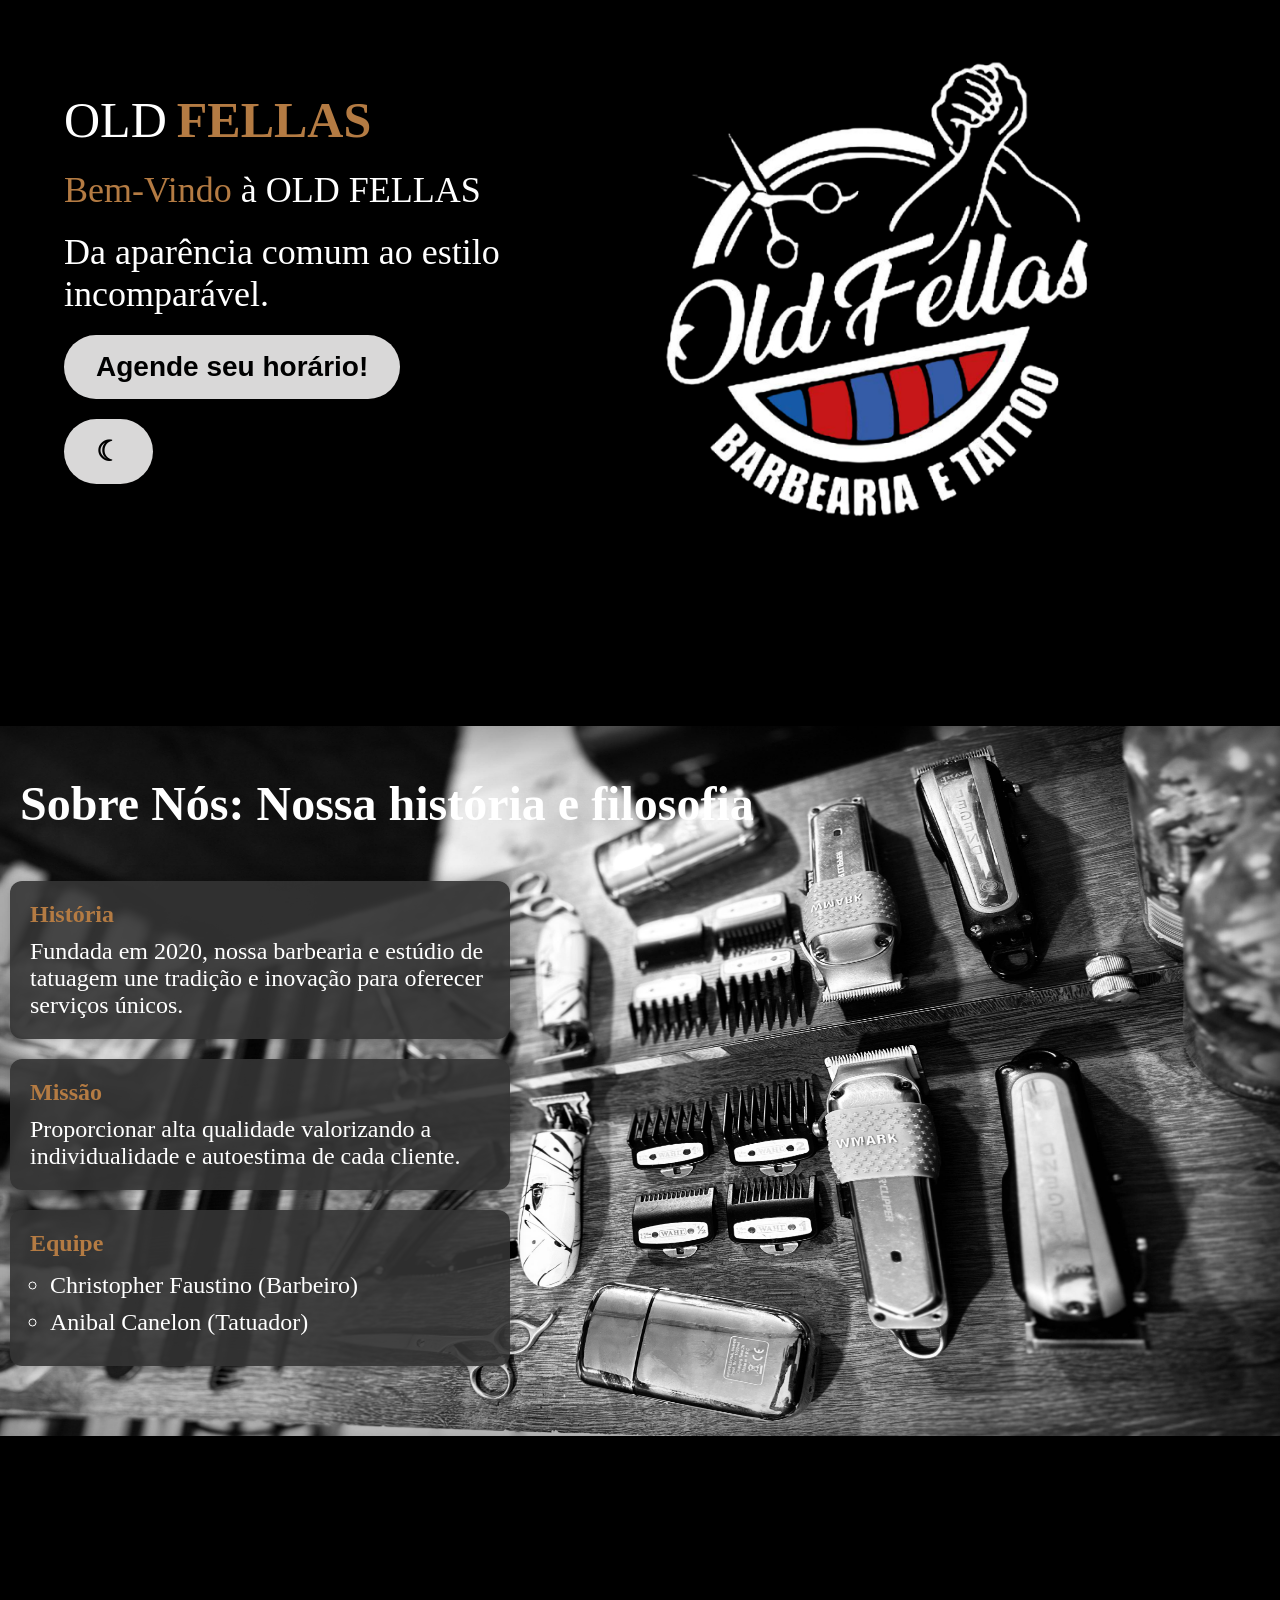
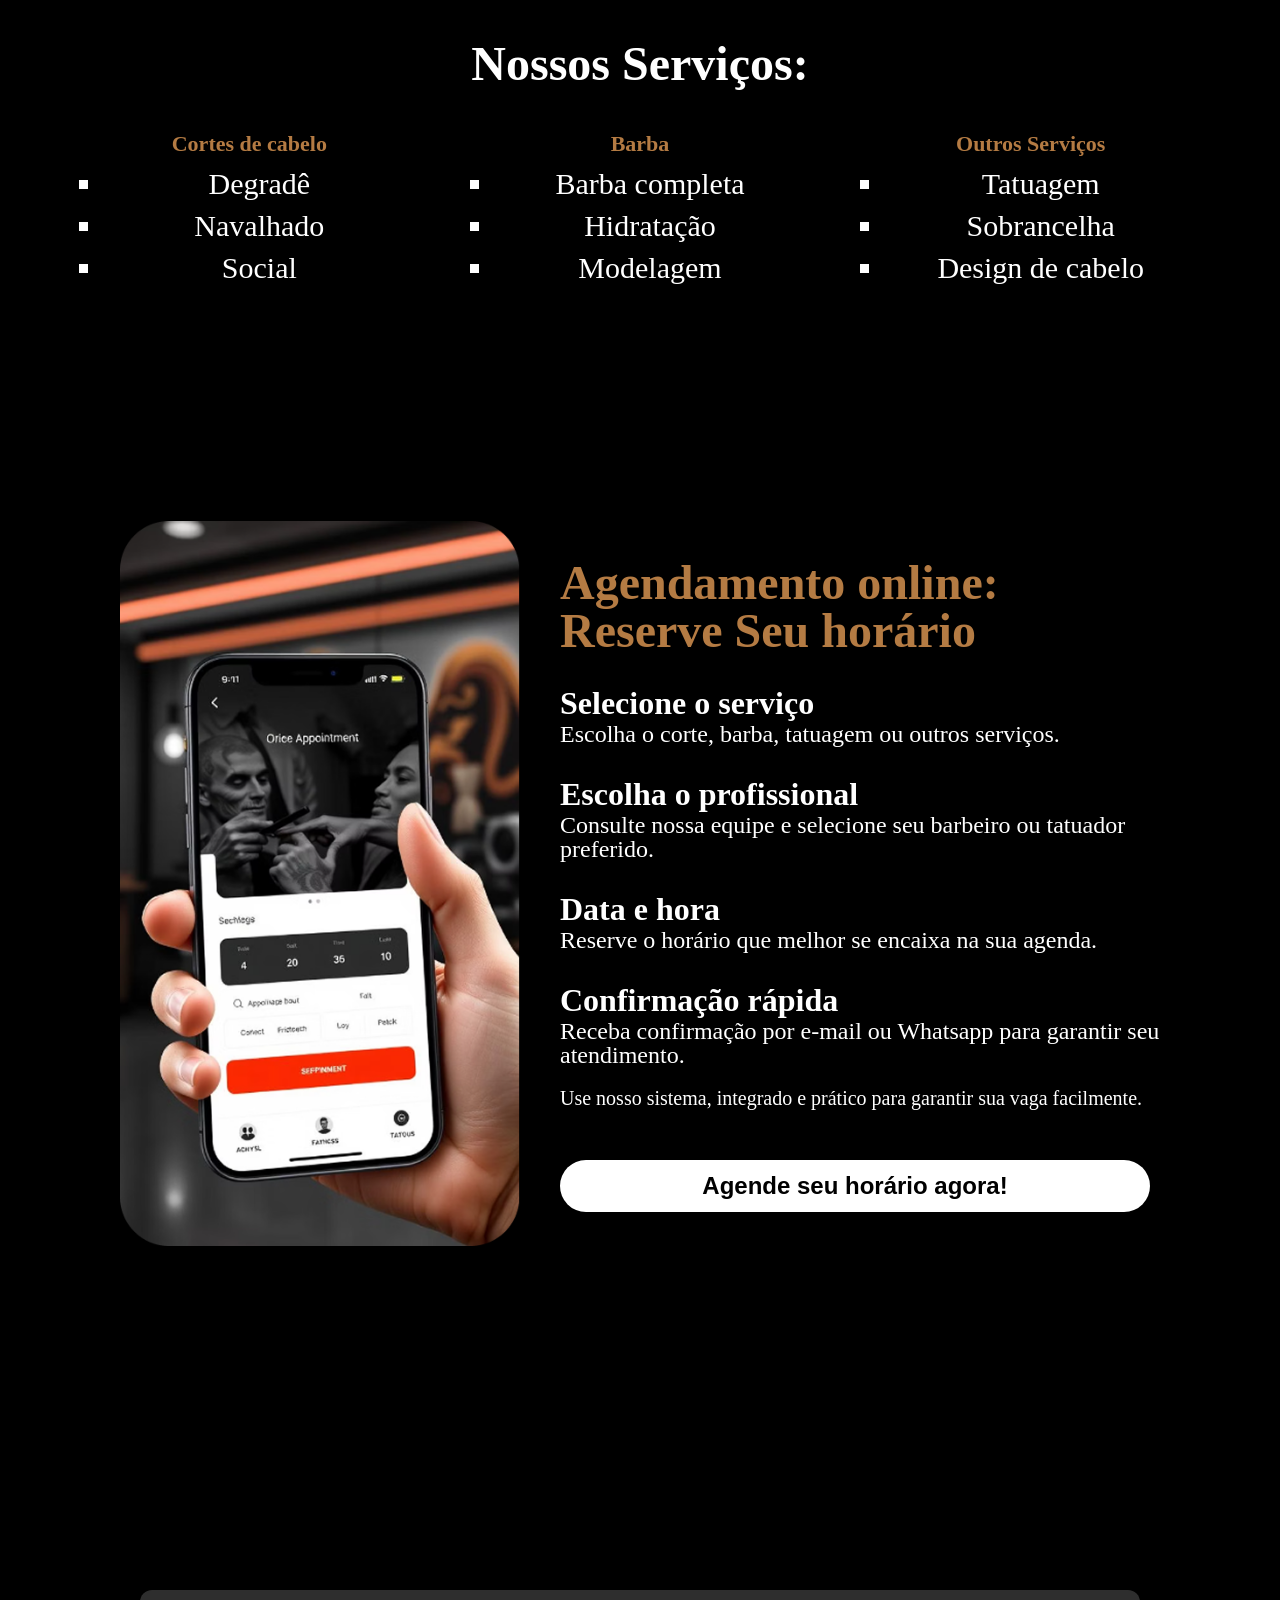
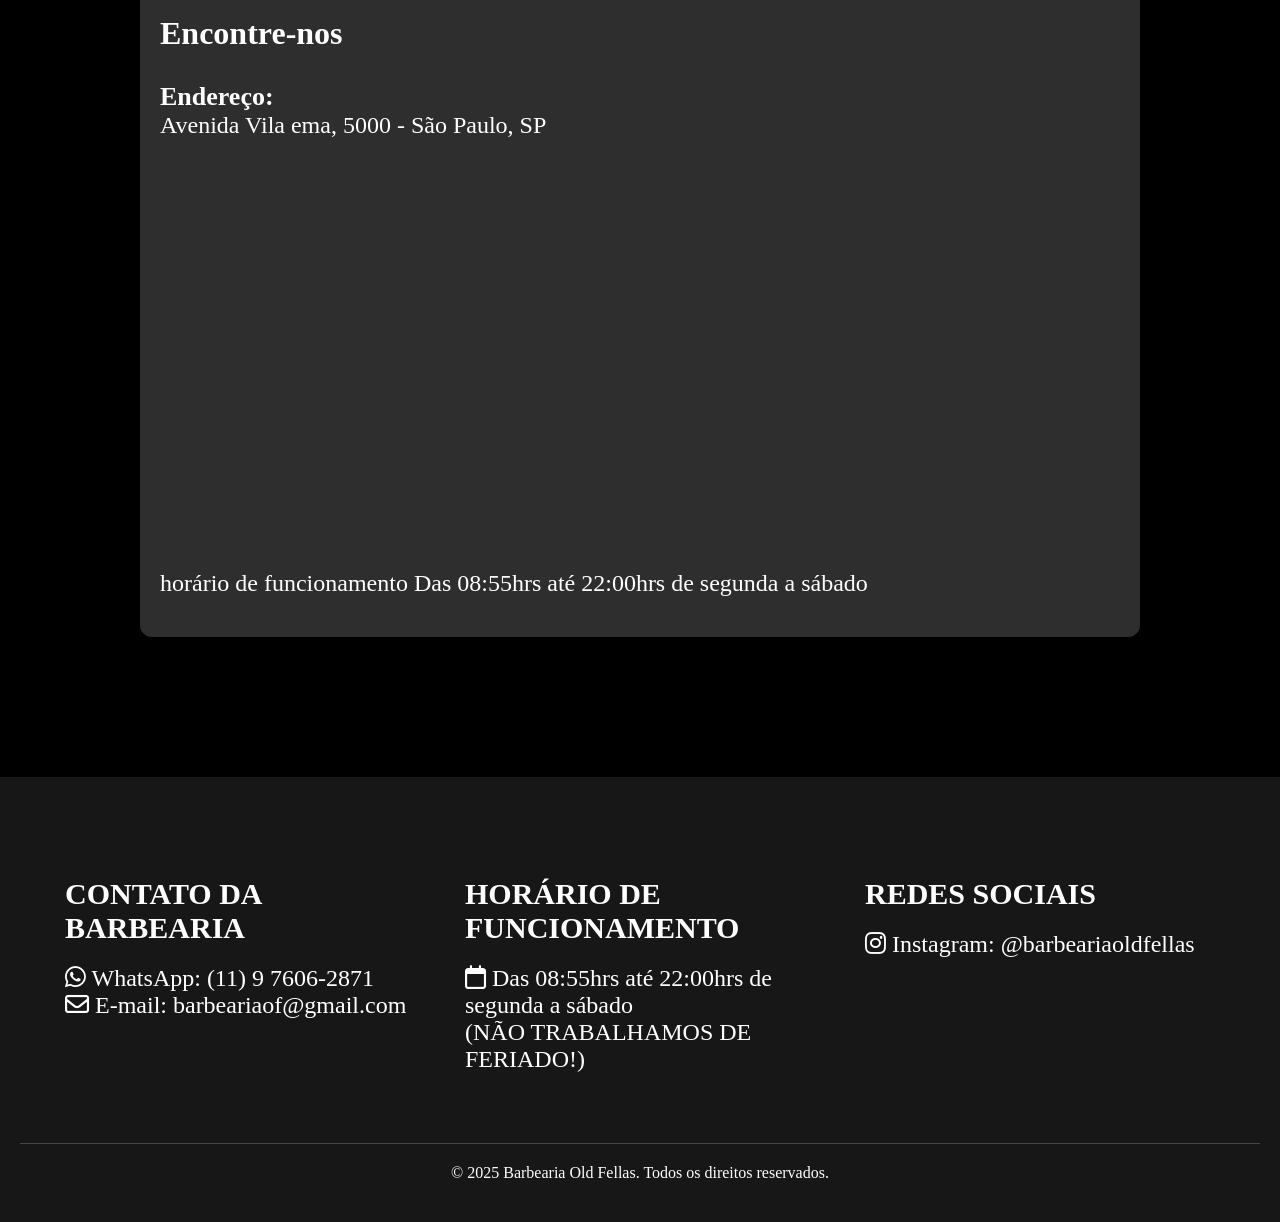
==== index.html @ a18283a3 "Initial commit" ====
<!DOCTYPE html>
<html lang="pt-br">
<head>
  <meta charset="UTF-8" />
  <meta name="viewport" content="width=device-width, initial-scale=1.0" />
  <link rel="preconnect" href="https://fonts.googleapis.com" />
  <link rel="preconnect" href="https://fonts.gstatic.com" crossorigin />
  <link rel="stylesheet" href="../projeto--barbearia/script.js">
  <link
    href="https://fonts.googleapis.com/css2?family=Sora:wght@100..800&display=swap"
    rel="stylesheet"
  />
  <link rel="stylesheet" href="style.css" />
  <link
    rel="stylesheet"
    href="https://cdnjs.cloudflare.com/ajax/libs/font-awesome/6.5.0/css/all.min.css"
  />
  <title>Barbearia Old Fellas</title>
  <link
    rel="website icon"
    type="png"
    href="assets/Imagem do WhatsApp de 2025-04-21 à(s) 17.16.58_ec01c9a0.png"
  />
</head>
<body>
  <!--dei uma alterada no html pois ia repetir muita coisa-->
  <header class="container">
    <div class="text-section">
      <h1>
        <span class="OLD">OLD</span><span class="FELLAS">FELLAS</span>
      </h1>
      <p class="welcome">
        <span class="BemVindo">Bem-Vindo</span> à OLD FELLAS
      </p>
      <p>Da aparência comum ao estilo incomparável.</p>
      <a href="https://agende.online/w/barbearia-old-fellas" target="_blank"
        ><button>Agende seu horário!</button></a
      ><br>
      <!-- Botão Preto e Branco -->
      <button id="toogle-mode" style="margin-top: 20px;">
        ☾
      </button>
    </div>
    <div class="image-section">
      <img
        src="assets/Logo barbearia.png"
        alt="Foto da barbearia Old Fellas"
      />
    </div>
  </header>

  <!-- Seção Sobre -->
  <section class="Sobre">
    <h2>Sobre Nós: Nossa história e filosofia</h2>
    <!--calterado anodo do inicio da barbaria-->
    <div class="<cards">
      <article class="card">
        <h3>História</h3>
        <p>
          Fundada em 2020, nossa barbearia e estúdio de tatuagem une tradição e
          inovação para oferecer serviços únicos.
        </p>
      </article>

      <article class="card">
        <h3>Missão</h3>
        <p>
          Proporcionar alta qualidade valorizando a individualidade e autoestima
          de cada cliente.
        </p>
      </article>
    </div>

    <aside class="bloco-equipe">
      <h3>Equipe</h3>
      <ul>
        <li>Christopher Faustino (Barbeiro)</li>
        <li>Anibal Canelon (Tatuador)</li>
      </ul>
    </aside>
  </section>
  <!-- Seção de Serviços -->
  <section class="serviços">
    <h3>Nossos Serviços:</h3>
    <div class="categorias">
      <div class="categoria">
        <h4>Cortes de cabelo</h4>
        <ul>
          <li>Degradê</li>
          <li>Navalhado</li>
          <li>Social</li>
        </ul>
      </div>

      <div class="categoria">
        <h4>Barba</h4>
        <ul>
          <li>Barba completa</li>
          <li>Hidratação</li>
          <li>Modelagem</li>
        </ul>
      </div>

      <div class="categoria">
        <h4>Outros Serviços</h4>
        <ul>
          <li>Tatuagem</li>
          <li>Sobrancelha</li>
          <li>Design de cabelo</li>
        </ul>
      </div>
    </div>
  </section>

  <section class="agendamento">
    <div class="imagem-agendamento">
      <img src="assets/Imagem Agendamento.png" alt="foto agendamento" />
    </div>
    <div class="texto-agendamento">
      <div class=" titulo-agendamento">
        <h2>Agendamento online: Reserve Seu horário</h2>
      </div>
      <div class="servico-agendamento">
        <h4 class="legenda-agendamento">Selecione o serviço</h4>
        <p class="informacao-agendamento">
          Escolha o corte, barba, tatuagem ou outros serviços.
        </p>
      </div>
      <div class="profissional-agendamento">
        <h4 class="legenda-agendamento">Escolha o profissional</h4>
        <p class="informacao-agendamento">
          Consulte nossa equipe e selecione seu barbeiro ou tatuador preferido.
        </p>
      </div>
      <div class="data-agendamento">
        <h4 class="legenda-agendamento">Data e hora</h4>
        <p class="informacao-agendamento">
          Reserve o horário que melhor se encaixa na sua agenda.
        </p>
      </div>
      <div class="confirmação-agendamento">
        <h4 class="legenda-agendamento">Confirmação rápida</h4>
        <p class="informacao-agendamento">
          Receba confirmação por e-mail ou Whatsapp para garantir seu atendimento.
        </p>
      </div>
      <div class="aviso-agendamento">
        <p>
          Use nosso sistema, integrado e prático para garantir sua vaga
          facilmente.
        </p>
      </div>
        </p>
      <a href="https://agende.online/w/barbearia-old-fellas" target="_blank"
        ><button class="botao-agendamento">Agende seu horário agora!</button></a>
    </div>
  </section>

  <section class="contato">
    <article class="endereco">
      <div>
        <h3>Encontre-nos</h3>
      </div>
      <p>
        <span class="titulo-endereco">Endereço:</span><br />
        Avenida Vila ema, 5000 - São Paulo, SP <br />
      </p>
      <iframe
        class="mapa"
        src="https://www.google.com/maps?q=Avenida+Vila+Ema,+5000,+São+Paulo,+SP&output=embed"
        width="100%"
        height="70%"
        style="border:0; border-radius: 15px;"
        allowfullscreen=""
        loading="lazy"
        referrerpolicy="no-referrer-when-downgrade"
      ></iframe>

      <p class="horario">
        horário de funcionamento Das 08:55hrs até 22:00hrs de segunda a sábado
      </p>
      <button onclick="voltarAoTopo()" id="btnTopo">🔝</button>
    </article>
  </section>
  <footer>
    <div class="footer">
      <div class="footer-contato">
        <h2>CONTATO DA BARBEARIA</h2>
        <ul>
          <li><i class="fa-brands fa-whatsapp"></i> WhatsApp: (11) 9 7606-2871</li>
          <li><i class="fa-regular fa-envelope"></i> E-mail: barbeariaof@gmail.com</li>
        </ul>
      </div>

      <div class="footer-funcionamento">
        <h2>HORÁRIO DE FUNCIONAMENTO</h2>
        <ul>
          <li>
            <i class="fa-regular fa-calendar"></i> Das 08:55hrs até 22:00hrs de
            segunda a sábado <br /> (NÃO TRABALHAMOS DE FERIADO!)
          </li>
        </ul>
      </div>
      <div class="footer-redes-sociais">
        <h2>REDES SOCIAIS</h2>
        <ul>
          <li>
            <i class="fa-brands fa-instagram"></i> Instagram:
            <a
              href="https://www.instagram.com/barbeariaoldfellas?igsh=MWpqajVzdGFkMTF4bQ=="
              target="_blank"
              >@barbeariaoldfellas</a
            >
          </li>
        </ul>
      </div>
      <div class="roda-pe">
        <p>© 2025 Barbearia Old Fellas. Todos os direitos reservados.</p>
      </div>
    </div>
  </footer>
  <script src="script.js"></script>
</body>
</html>
---- style.css ----
/* Reset básico */
* {
  margin: 0;
  padding: 0;
  margin-right: 0;
  box-sizing: border-box;
}

html body {
  background-color: #000;
  color: white;
  max-width: 100%;
  overflow-x: hidden;
}

/* Container principal */
.container {
  display: flex;
  margin-left: 5%;
  align-items: center;
  flex-direction: row;
  padding-bottom: 200px;
  flex-wrap: wrap;
}

.text-section {
  flex: 1;
  max-width: 600px;
  padding-right: 40px;
}

.text-section h1 {
  margin-top: 50px;
  font-size: 50px;
  margin-bottom: 20px;
}

.OLD {
  color: #fff;
  font-weight: 300;
}

.FELLAS {
  color: #B47B43;
  font-weight: bold;
  margin-left: 10px;
}

.welcome {
  font-size: 36px;
  margin-bottom: 10px;
}

.BemVindo {
  color: #B47B43;
}

.text-section p {
  font-size: 36px;
  margin-bottom: 20px;
  padding-right: 10px;
}

.text-section button {
  background-color: #D9D8D8;
  color: #000;
  padding: 1rem 2rem; /* 16px 32px */
  font-size: 1.75rem; /* 28px */
  font-weight: bold;
  border: none;
  border-radius: 8px;
  cursor: pointer;
  transition: background-color 0.5s;
  border-radius: 150px;
}

.text-section button:hover,
.text-section button:focus {
  background-color: #B47B43;
  color: white;
  outline: 3px solid #B47B43;
  outline-offset: 2px;
}

.image-section img {
  max-width: 85%;
  height: auto;
  border-radius: 12px;
  margin-top: 60px;
  transition: transform 0.5s ease;
  cursor: pointer;
}

.image-section img:hover {
  transform: scale(1.1);
}

/* Sobre */
.Sobre {
  background-image: url('assets/Equipamentos reais da barbearia.jpg');
  background-size: 100% 100% ;
  background-position: center;
  background-repeat: no-repeat;
  padding: 50px 10px;
  max-width: 100%;
  height: auto;
  margin-top: 0;
  box-shadow: inset 0 0 80px rgba(0, 0, 0, 0.6);
}

.Sobre h2 {
  font-size: 48px;
  margin-bottom: 40px;
  padding-bottom: 10px;
  padding-left: 10px;
}

/* Cards */
.cards {
  display: flex;
  gap: 20px;
  flex-wrap: wrap;
  margin-bottom: 30px;
  padding-left: 5%;
}

.card {
  background-color: rgba(51, 51, 51, 0.9);
  padding: 20px;
  border-radius: 12px;
  flex: 0;
  min-width: 350px;
  max-width: 500px;
  box-shadow: 0 0 15px rgba(0,0,0,0.3);
  font-size: 24px;
  gap: 20px;
}

.card h3 {
  font-size: 24px;
  margin-bottom: 10px;
  color: #B47B43;
}

.card, .bloco-equipe {
  margin-bottom: 20px;
}

/* Equipe */
.bloco-equipe {
  background-color: rgba(51, 51, 51, 0.9);
  padding: 20px;
  border-radius: 12px;
  flex: 0;
  min-width: 350px;
  max-width: 500px;
  box-shadow: 0 0 15px rgba(0,0,0,0.3);
  font-size: 24px;
  gap: 20px;
}

.bloco-equipe h3 {
  font-size: 24px;
  margin-bottom: 15px;
  color: #B47B43;
}

.bloco-equipe ul {
  list-style: circle;
  padding-left: 20px;
}

.bloco-equipe li {
  margin-bottom: 10px;
}

.card, .bloco-equipe {
  transition: transform 0.3s ease, box-shadow 0.3s ease;
}

.card:hover, .bloco-equipe:hover {
  transform: translateY(-10px);
  box-shadow: 0 0 25px rgba(180, 123, 67, 0.7);
}

/* Serviços */
.serviços {
  margin: 200px 5% 0 5%;
}

.serviços h3 {
  font-size: 48px;
  margin-bottom: 20px;
  text-align: center;
}

.categorias {
  display: flex;
  gap: 20px;
  flex-wrap: wrap;
  justify-content: center;
}

.categoria {
  padding: 20px;
  border-radius: 10px;
  flex: 1 1 250px;
  max-width: 400px;
  text-align: center;
  font-size: 30px;
}

.categoria h4 {
  font-size: 22px;
  margin-bottom: 10px;
  color: #B47B43;
}

.categoria ul {
  list-style: square;
  padding-left: 20px;
}

.categoria li {
  margin-bottom: 8px;
}

/* Agendamento */
.agendamento {
  display: flex;
  flex-wrap: wrap;
  margin: 10% 5% 200px 5%;
  justify-content: center;
  gap: 40px;
}

.imagem-agendamento {
  width: 100%;
  max-width: 400px;
  height: auto;
  margin-top: 80px;
}

.imagem-agendamento img {
  max-width: 100%;
  border-radius: 20px;
}

.texto-agendamento {
  width: 100%;
  max-width: 600px;
  height: auto;
  margin-top: 30px;
  display: flex;
  flex-direction: column;
  justify-content: center;
  font-size: 48px;
}

.titulo-agendamento {
  font-size: 32px;
  font-weight: bold;
  margin-bottom: 20px;
  padding-top: 50px;
  line-height: 1;
  color: #B47B43;
}

.legenda-agendamento {
  font-size: 32px;
  font-weight: bold;
  margin-bottom: 0;
  margin-top: 10px;
}

.informacao-agendamento {
  font-size: 24px;
  line-height: 1;
  margin-bottom: 20px;
  margin-top: 0px;
}

.aviso-agendamento {
  font-size: 20px;
  padding-bottom: 30px;
}

.botao-agendamento {
  margin-top: 20px;
  padding: 12px 24px;
  font-size: 24px;
  font-weight: bold;
  color: black;
  background-color: white;
  border: none;
  border-radius: 12px;
  cursor: pointer;
  width: 100%;
  max-width: 590px;
  transition: background-color 0.5s;
  border-radius: 150px;
}

.botao-agendamento:hover {
  background-color: #B47B43;
  color: white;
  outline: 3px solid #B47B43;
  outline-offset: 2px;
}

/* Contato */
.contato {
  min-height: 100vh;
  display: flex;
  justify-content: center;
  align-items: center;
  padding: 40px;
  flex-wrap: wrap;
}

/* Endereço */
.endereco {
  background-color: rgba(51, 51, 51, 0.9);
  padding: 20px;
  border-radius: 12px;
  flex: 1 1 300px;
  max-width: 1000px;
  box-shadow: 0 0 15px rgba(0,0,0,0.3);
  font-size: 24px;
  margin: 100px auto;
}

.mapa {
  width: 100%;
  max-width: 950px;
  height: auto;
  min-height: 400px;
}

.endereco h3 {
  font-size: 32px;
  margin-bottom: 30px;
  padding-top: 5px;
}

.endereco p {
  font-size: 24px;
  margin-bottom: 20px;
}

.titulo-endereco {
  font-weight: 700;
  font-size: 26px;
}

.horario {
  padding-top: 5px;
  font-size: 24px;
}

/* Footer */
footer {
  background-color: rgba(26, 26, 26, 0.9);
}

.footer {
  display: flex;
  flex-wrap: wrap;
  justify-content: center;
  gap: 50px;
  padding: 100px 20px 20px 20px;
  text-align: center;
}

.footer-contato,
.footer-funcionamento,
.footer-redes-sociais {
  flex: 1 1 250px;
  max-width: 350px;
}

.footer-contato h2,
.footer-funcionamento h2,
.footer-redes-sociais h2 {
  font-size: 30px;
  margin-bottom: 20px;
  text-align: left;
}

.footer-contato ul,
.footer-funcionamento ul,
.footer-redes-sociais ul {
  font-size: 24px;
  text-align: left;
  list-style: none;
  padding: 0;
}

.footer-redes-sociais a {
  text-decoration: none;
  color: inherit;
}

.roda-pe {
  width: 100%;
  text-align: center;
  padding: 20px;
  margin-top: 20px;
  border-top: 1px solid rgba(255,255,255,0.2);
}

.roda-pe p {
  margin: 0;
  font-size: 16px;
}
/* Dark Mode */

body.black-white {
  background-color: #D5D2DC;
  color: black;
}

body.black-white .card,
body.black-white .categoria {
  background-color: rgba(51, 51, 51, 0.9);
}

body.black-white .footer {
  background-color: rgba(26, 26, 26, 0.9);
}

body.black-white button {
  background-color: rgba(51, 51, 51, 0.9);
  color: #fff;
}

body.black-white button:hover {
  background-color: rgba(51, 51, 51, 0.9);
}

body.black-white .FELLAS {
  color: #B47B43;
}

body.black-white .OLD {
  color: black;
}

body.black-white h2 {
  color:#B47B43;
}

#btnTopo {
  display: none;
  position: fixed;
  bottom: 20px;
  right: 20px;
  padding: 10px 15px;
  background-color:#D5D2DC;
  color: white;
  border: none;
  border-radius: 150px;
  cursor: pointer;
  box-shadow: 0 4px 6px rgba(0, 0, 0, 0.2);
  font-size: 24px;
}

#btnTopo:hover {
  background-color: rgba(51, 51, 51, 0.9);
}
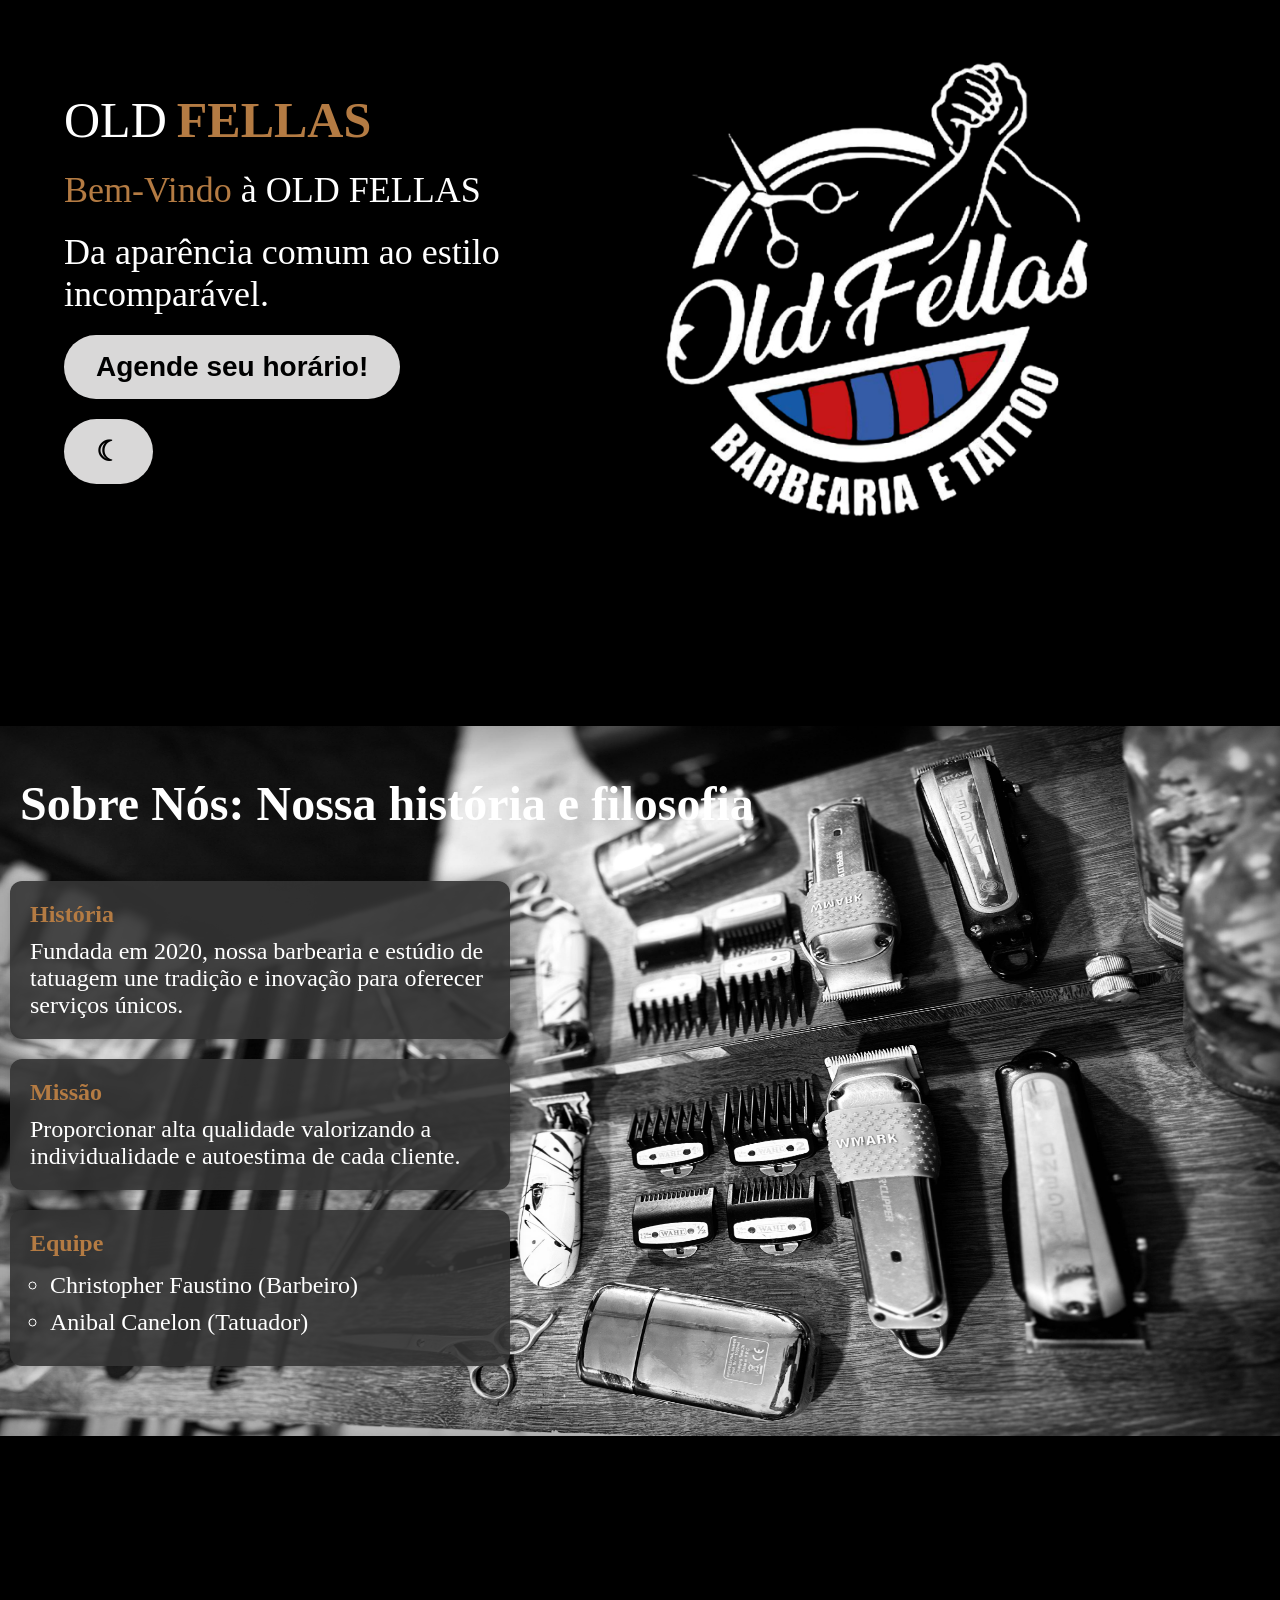
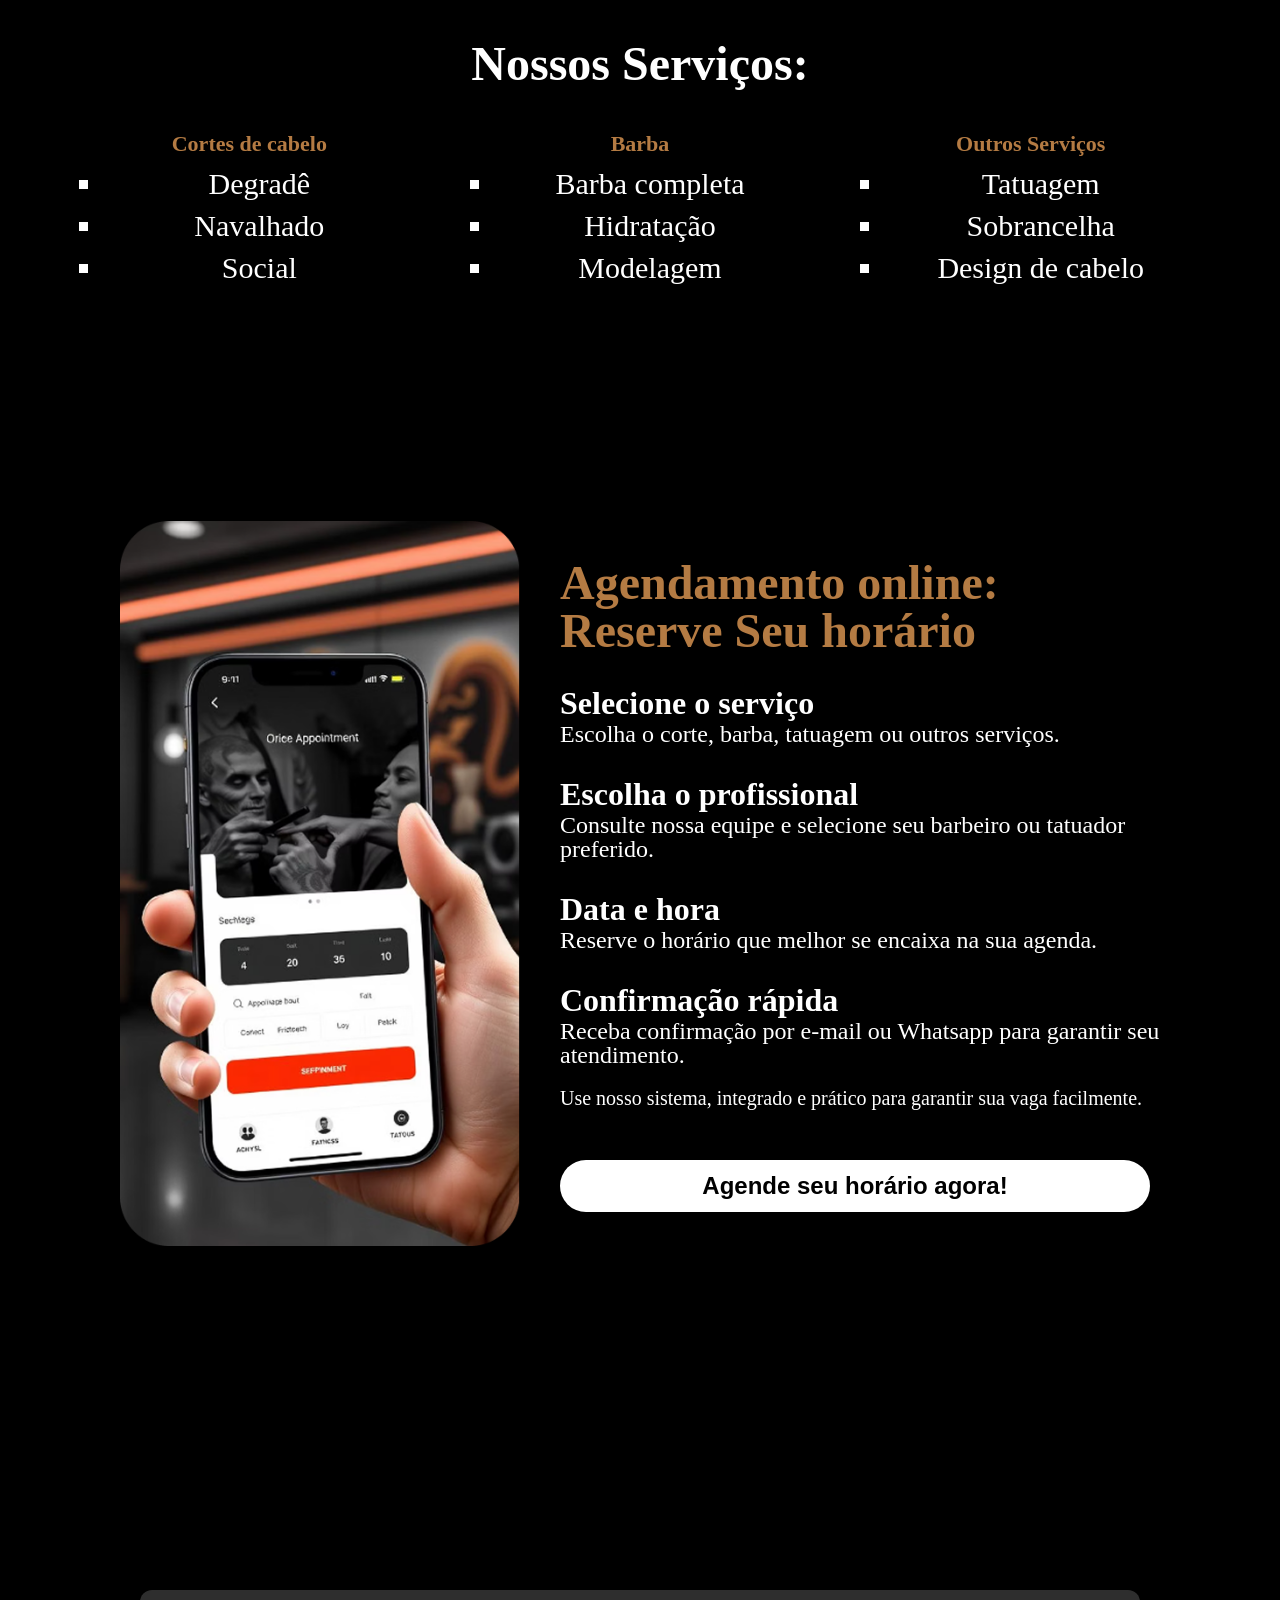
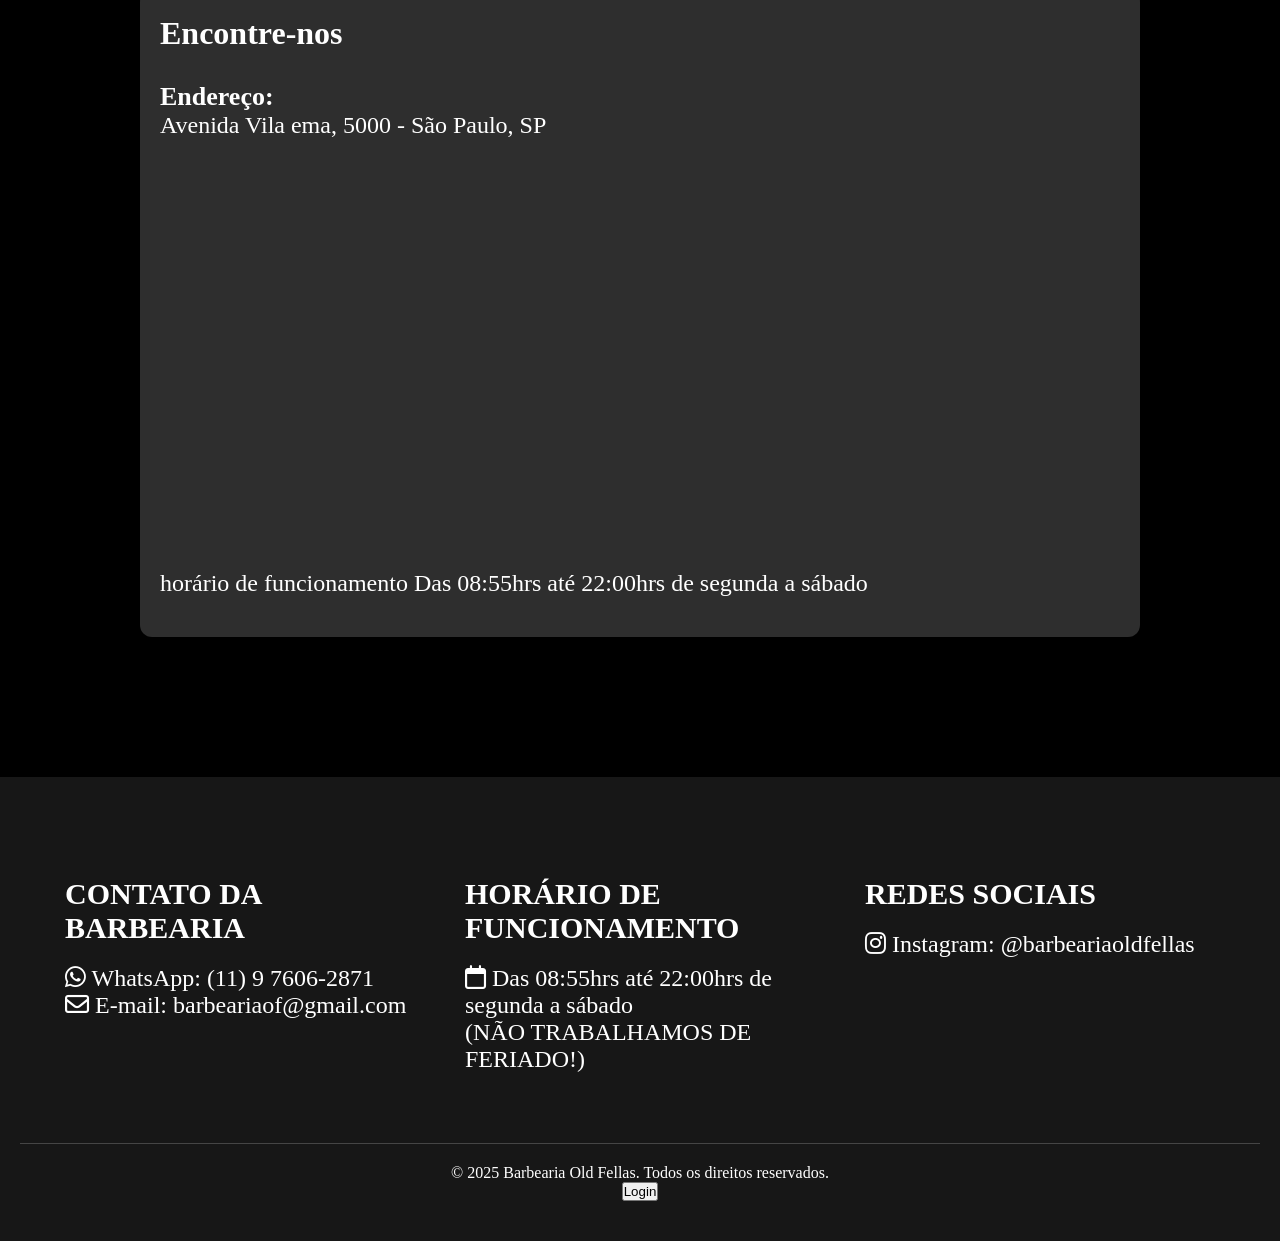
==== commit d790e97f: "primeira versao agendamento" ====
--- a/index.html
+++ b/index.html
@@ -33,7 +33,7 @@
         <span class="BemVindo">Bem-Vindo</span> à OLD FELLAS
       </p>
       <p>Da aparência comum ao estilo incomparável.</p>
-      <a href="https://agende.online/w/barbearia-old-fellas" target="_blank"
+      <a href="Agendamento.php"
         ><button>Agende seu horário!</button></a
       ><br>
       <!-- Botão Preto e Branco -->
@@ -151,7 +151,7 @@
         </p>
       </div>
         </p>
-      <a href="https://agende.online/w/barbearia-old-fellas" target="_blank"
+      <a href="Agendamento.php"
         ><button class="botao-agendamento">Agende seu horário agora!</button></a>
     </div>
   </section>
@@ -209,13 +209,15 @@
             <a
               href="https://www.instagram.com/barbeariaoldfellas?igsh=MWpqajVzdGFkMTF4bQ=="
               target="_blank"
-              >@barbeariaoldfellas</a
-            >
+              >@barbeariaoldfellas</a>
           </li>
         </ul>
       </div>
       <div class="roda-pe">
-        <p>© 2025 Barbearia Old Fellas. Todos os direitos reservados.</p>
+        <p>© 2025 Barbearia Old Fellas. Todos os direitos reservados.<br/>
+        <a href="login.php">
+          <button class="botao-login">Login</button>
+        </a></p>
       </div>
     </div>
   </footer>
--- a/style.css
+++ b/style.css
@@ -467,4 +467,168 @@
 
 #btnTopo:hover {
   background-color: rgba(51, 51, 51, 0.9);
+}
+
+
+/*agendamento*/
+/* Página de agendamento (formulário) */
+.pagina-agendamento {
+  min-height: 100vh;
+  display: flex;
+  justify-content: center;
+  align-items: center;
+  padding: 40px 20px;
+  font-family: 'Sora', sans-serif;
+}
+
+.form-agendamento {
+  width: 100%;
+  max-width: 600px;
+  background-color: rgba(51, 51, 51, 0.9);
+  padding: 40px;
+  border-radius: 12px;
+  box-shadow: 0 0 15px rgba(0, 0, 0, 0.3);
+}
+
+.form-agendamento h1 {
+  font-size: 32px;
+  color: #B47B43;
+  text-align: center;
+  margin-bottom: 8px;
+}
+
+.form-agendamento .subtitulo {
+  text-align: center;
+  font-size: 16px;
+  color: #D9D8D8;
+  margin-bottom: 30px;
+}
+
+.linha {
+  display: flex;
+  gap: 20px;
+  flex-wrap: wrap;
+}
+
+.campo {
+  display: flex;
+  flex-direction: column;
+  flex: 1;
+  min-width: 200px;
+  margin-bottom: 20px;
+}
+
+.campo label {
+  font-size: 16px;
+  font-weight: bold;
+  margin-bottom: 8px;
+}
+
+.campo input,
+.campo select {
+  padding: 12px 16px;
+  font-size: 16px;
+  font-family: inherit;
+  color: #fff;
+  background-color: #1a1a1a;
+  border: 2px solid transparent;
+  border-radius: 8px;
+  color-scheme: dark;
+  transition: border-color 0.3s;
+}
+
+.campo input:focus,
+.campo select:focus {
+  outline: none;
+  border-color: #B47B43;
+}
+
+.btn-agendar {
+  display: block;
+  width: 100%;
+  margin-top: 10px;
+  padding: 12px 24px;
+  font-size: 24px;
+  font-weight: bold;
+  font-family: inherit;
+  text-align: center;
+  text-decoration: none;
+  color: #000;
+  background-color: #D9D8D8;
+  border: none;
+  border-radius: 150px;
+  cursor: pointer;
+  transition: background-color 0.5s;
+}
+
+.btn-agendar:hover,
+.btn-agendar:focus {
+  background-color: #B47B43;
+  color: white;
+  outline: 3px solid #B47B43;
+  outline-offset: 2px;
+}
+
+/* Mensagens (sucesso/erro) */
+.mensagem-agendamento p {
+  font-size: 22px;
+  text-align: center;
+  margin-bottom: 30px;
+}
+
+
+.painel { max-width: 1000px; }
+.filtro-dia { display: flex; gap: 12px; margin-bottom: 24px; }
+.filtro-dia input { padding: 10px; border-radius: 8px; border: none;
+                    background: #1a1a1a; color: #fff; color-scheme: dark; }
+.filtro-dia .btn-agendar { width: auto; margin: 0; padding: 8px 24px; font-size: 18px; }
+.painel table { width: 100%; border-collapse: collapse; }
+.painel th { color: #B47B43; text-align: left; padding: 10px; }
+.painel td { padding: 10px; border-top: 1px solid rgba(255,255,255,0.15); }
+
+.btn-excluir { background-color: #B47B43; 
+   color: #fff;
+   padding: 6px 12px; 
+   border-radius: 8px; text-decoration: none; }
+.btn-excluir:hover { 
+  background-color: #D9D8D8; 
+  color: #000
+}
+
+.btn-editar { background-color: #B47B43; 
+   color: #fff;
+   padding: 6px 12px; 
+   border-radius: 8px; text-decoration: none; }
+.btn-editar:hover { 
+  background-color: #D9D8D8; 
+  color: #000
+}
+
+.botoes-editar {
+  display: flex;
+  gap: 12px;
+}
+
+.botoes-editar .btn-agendar,
+.botoes-editar .btn-cancelar {
+  flex: 1;
+  margin: 0;
+  text-align: center;
+  margin-top: 20px;
+}
+
+.btn-cancelar {
+  display: block;
+  padding: 12px;
+  border-radius: 30px;
+  background-color: transparent;
+  border: 2px solid #B47B43;
+  color: #B47B43;
+  font-weight: bold;
+  text-decoration: none;
+}
+
+.btn-cancelar:hover {
+  background-color: #B47B43;
+  color: #fff;
 }
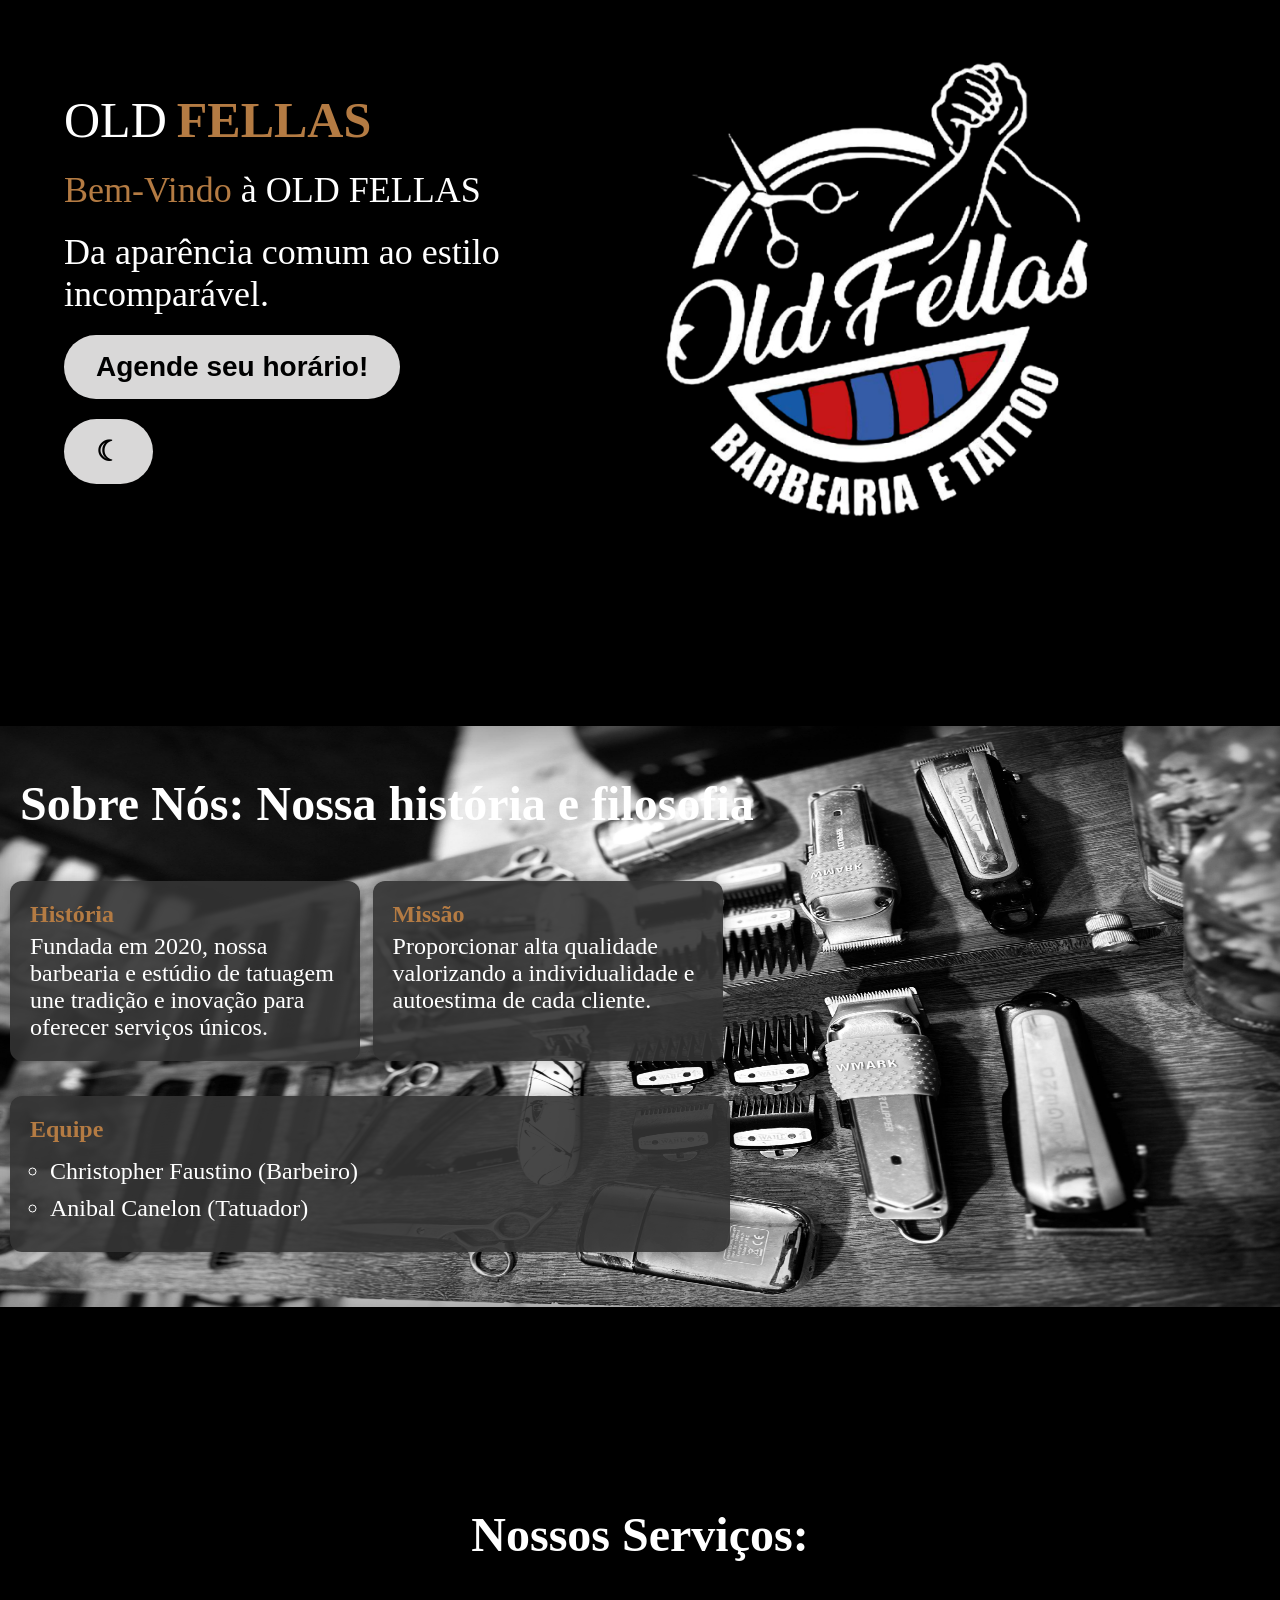
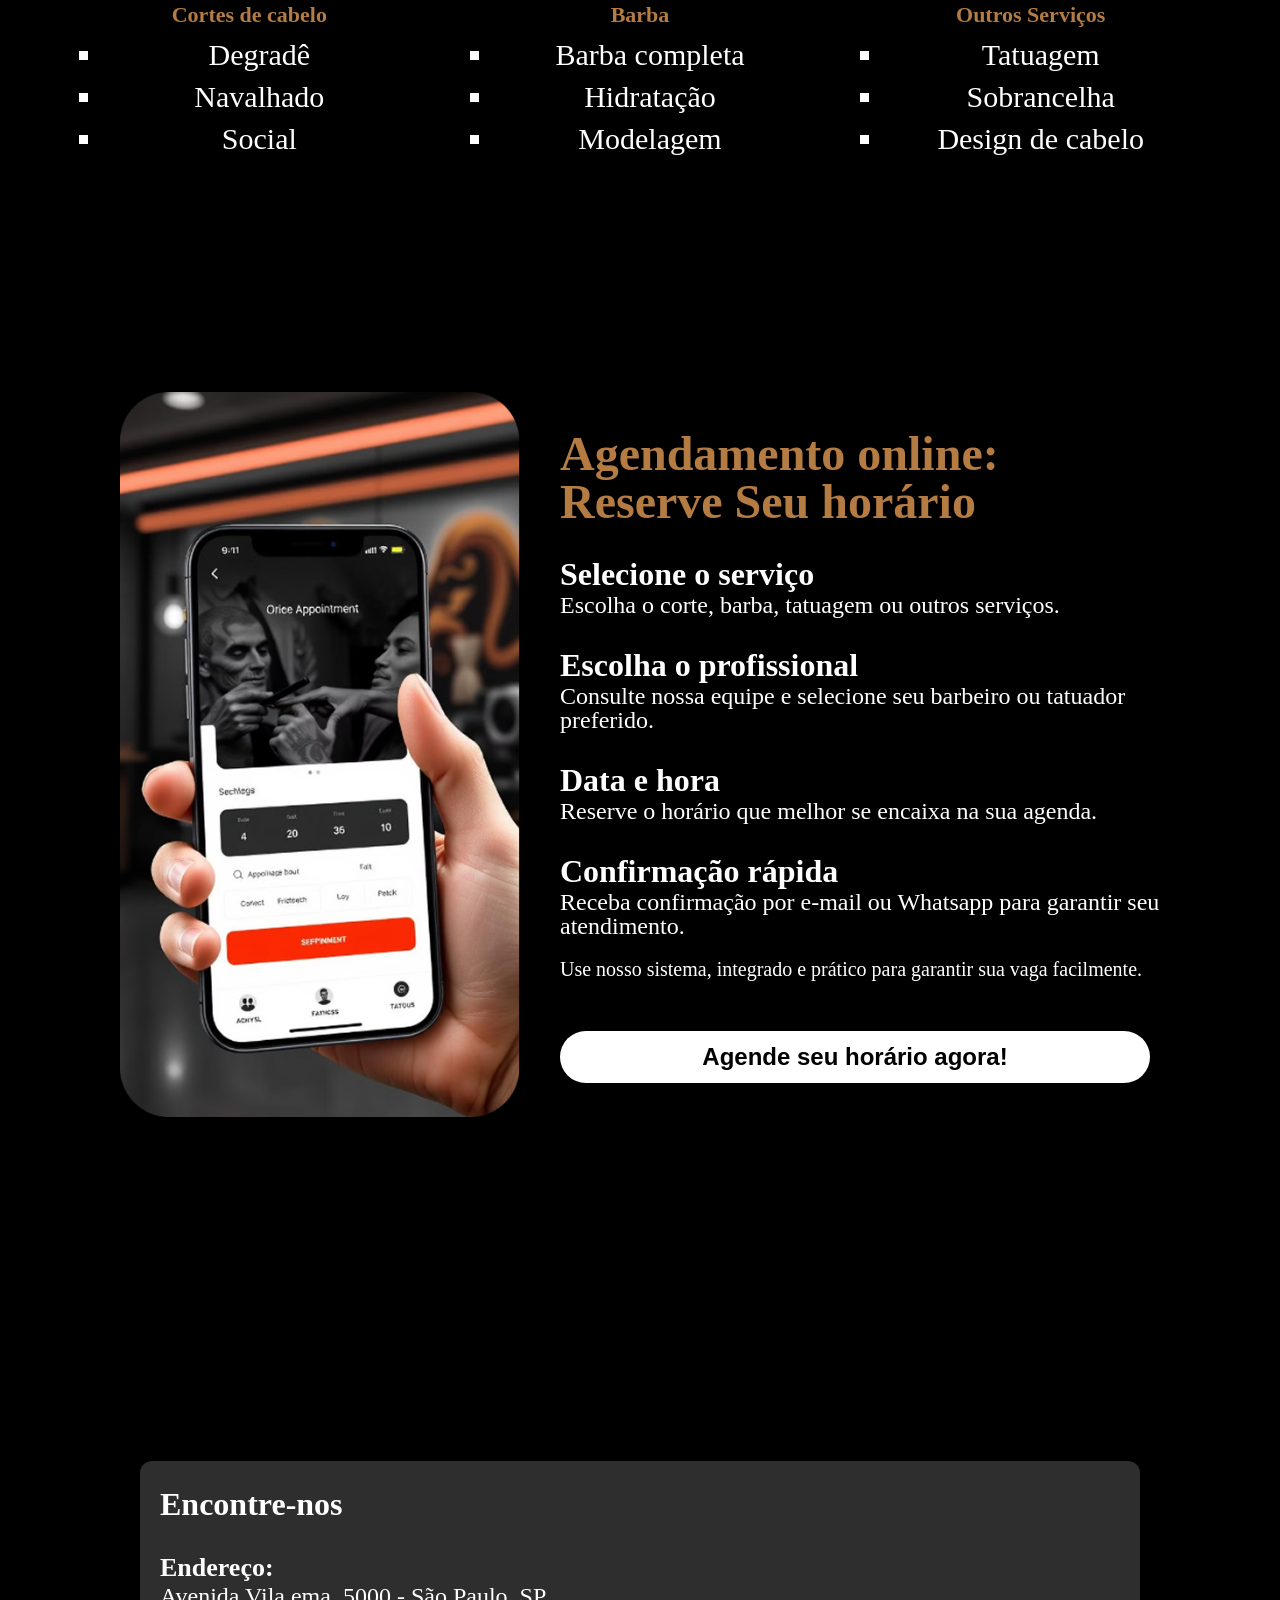
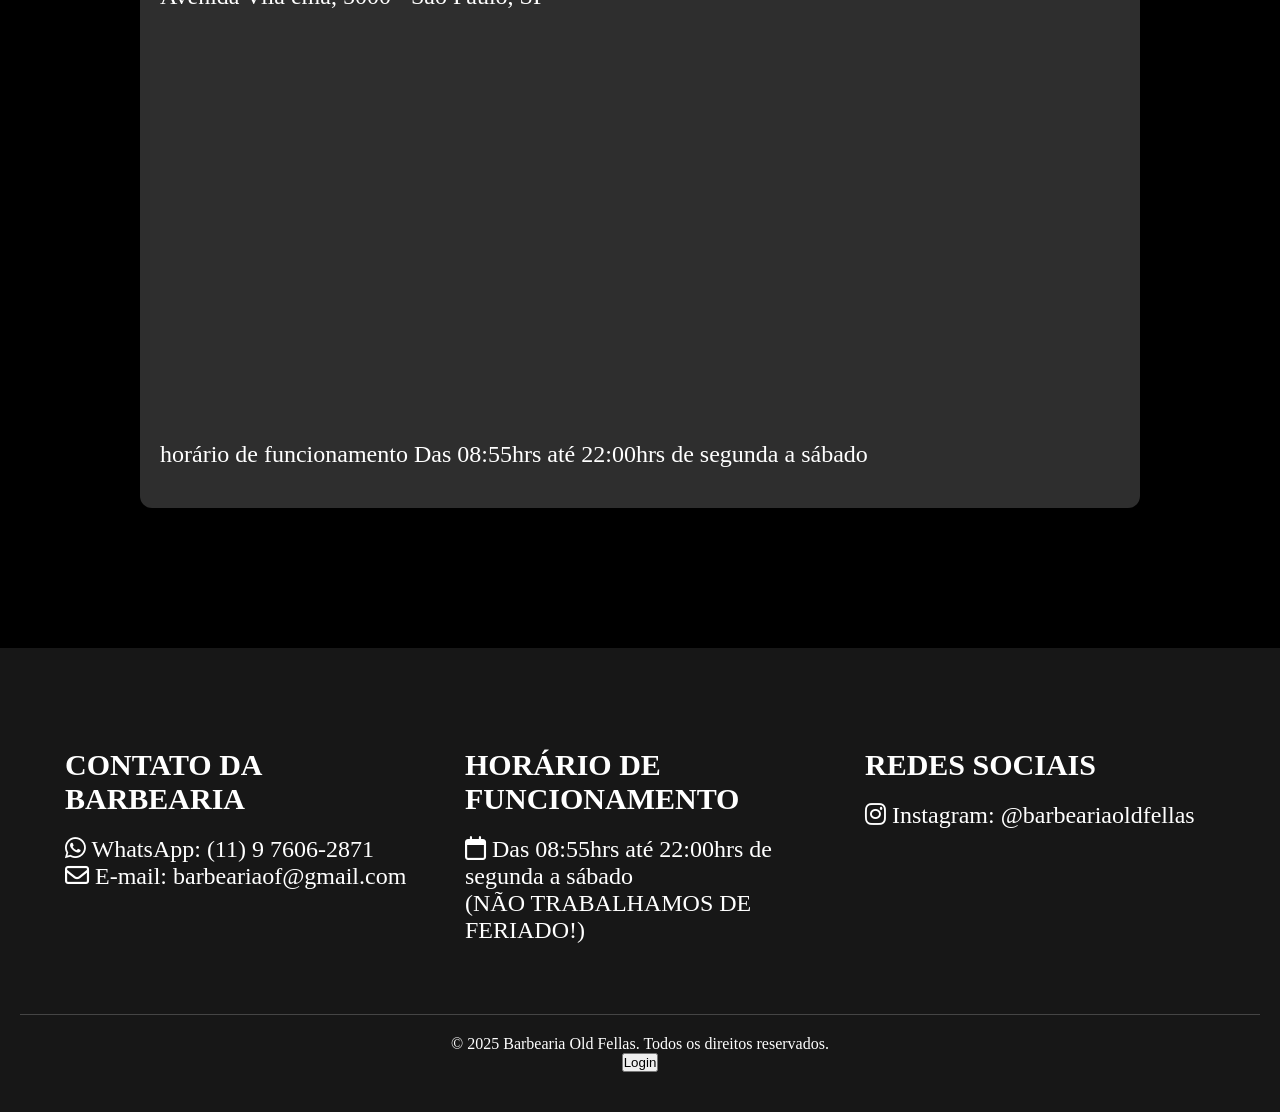
==== commit 5f0ce0db: "correçao da disposiçao dos cards da tela inicial" ====
--- a/index.html
+++ b/index.html
@@ -53,7 +53,7 @@
   <section class="Sobre">
     <h2>Sobre Nós: Nossa história e filosofia</h2>
     <!--calterado anodo do inicio da barbaria-->
-    <div class="<cards">
+    <div class="cards">
       <article class="card">
         <h3>História</h3>
         <p>
--- a/style.css
+++ b/style.css
@@ -118,10 +118,10 @@
 /* Cards */
 .cards {
   display: flex;
-  gap: 20px;
+  gap: 1%;
   flex-wrap: wrap;
   margin-bottom: 30px;
-  padding-left: 5%;
+ 
 }
 
 .card {
@@ -133,17 +133,17 @@
   max-width: 500px;
   box-shadow: 0 0 15px rgba(0,0,0,0.3);
   font-size: 24px;
-  gap: 20px;
+  gap: 5px;
 }
 
 .card h3 {
   font-size: 24px;
-  margin-bottom: 10px;
+  margin-bottom: 5px;
   color: #B47B43;
 }
 
 .card, .bloco-equipe {
-  margin-bottom: 20px;
+  margin-bottom: 5px;
 }
 
 /* Equipe */
@@ -153,7 +153,7 @@
   border-radius: 12px;
   flex: 0;
   min-width: 350px;
-  max-width: 500px;
+  max-width: 720px;
   box-shadow: 0 0 15px rgba(0,0,0,0.3);
   font-size: 24px;
   gap: 20px;
@@ -168,6 +168,7 @@
 .bloco-equipe ul {
   list-style: circle;
   padding-left: 20px;
+  
 }
 
 .bloco-equipe li {
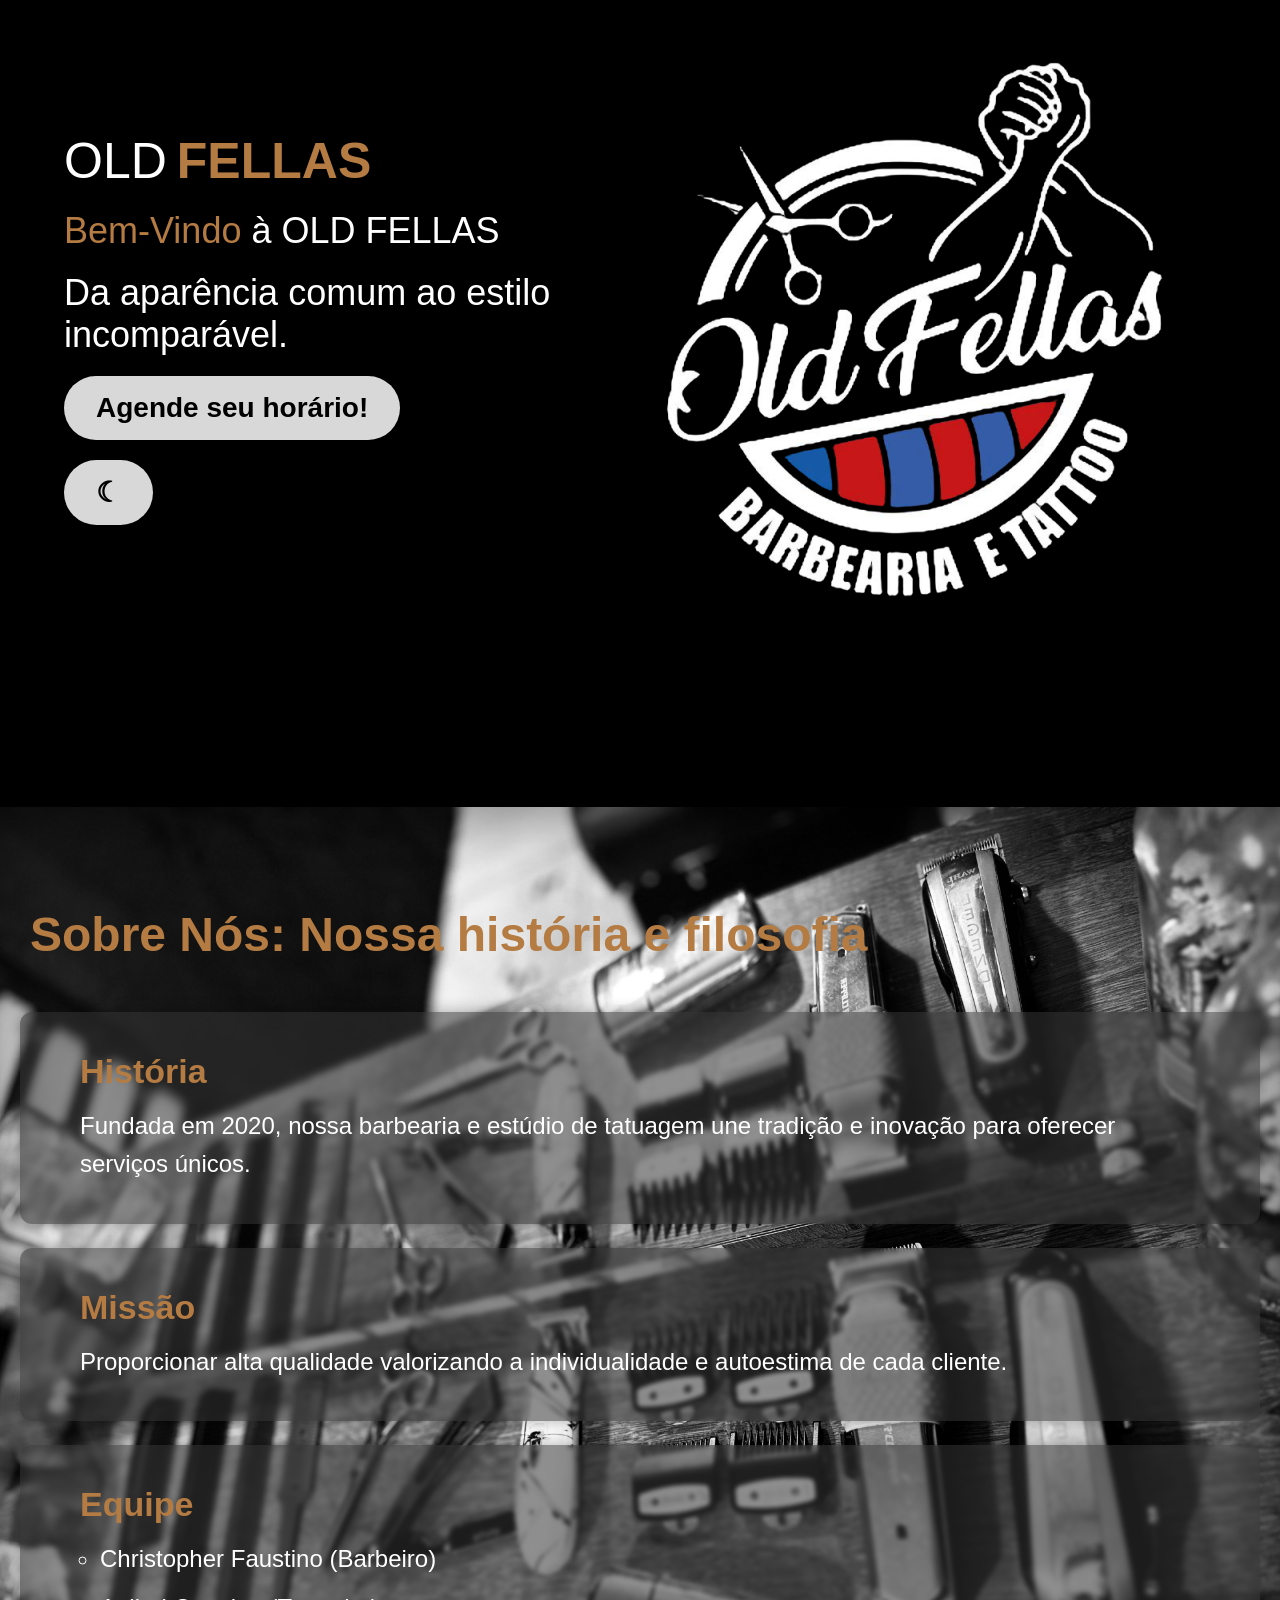
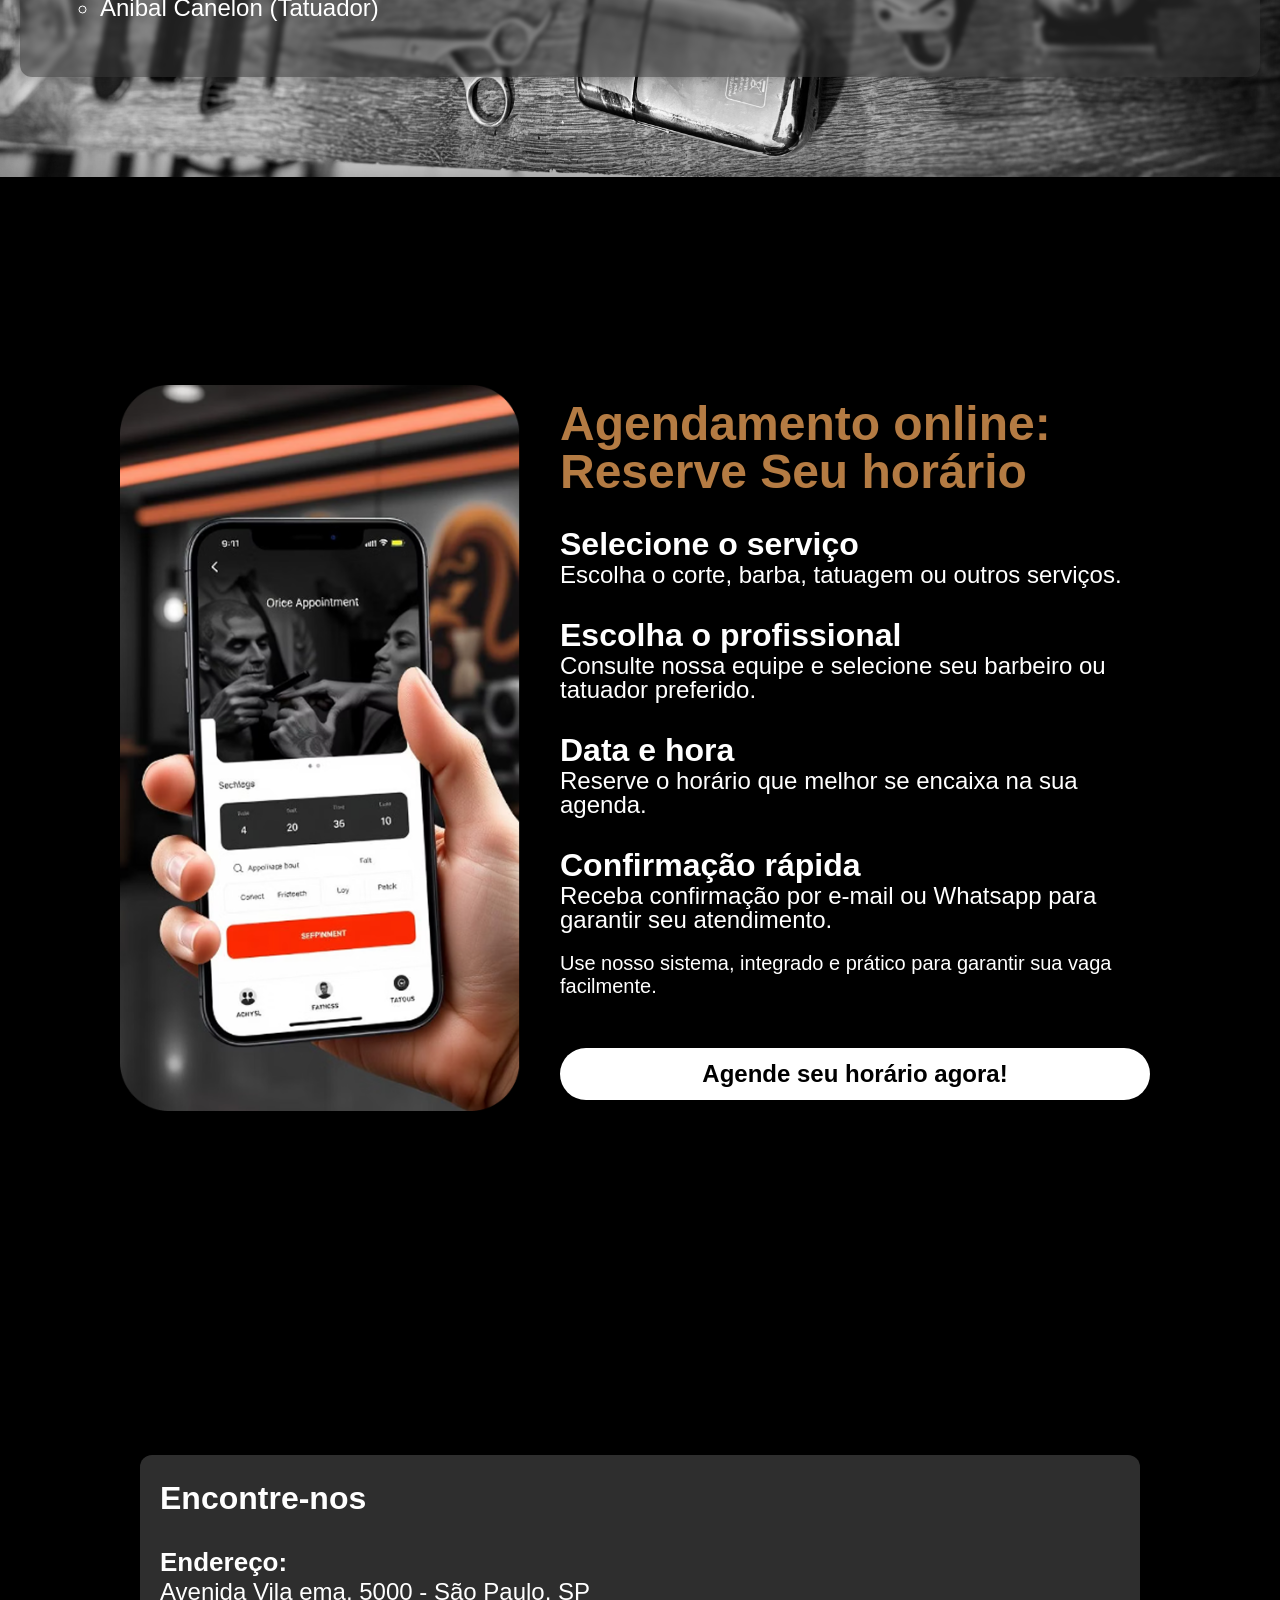
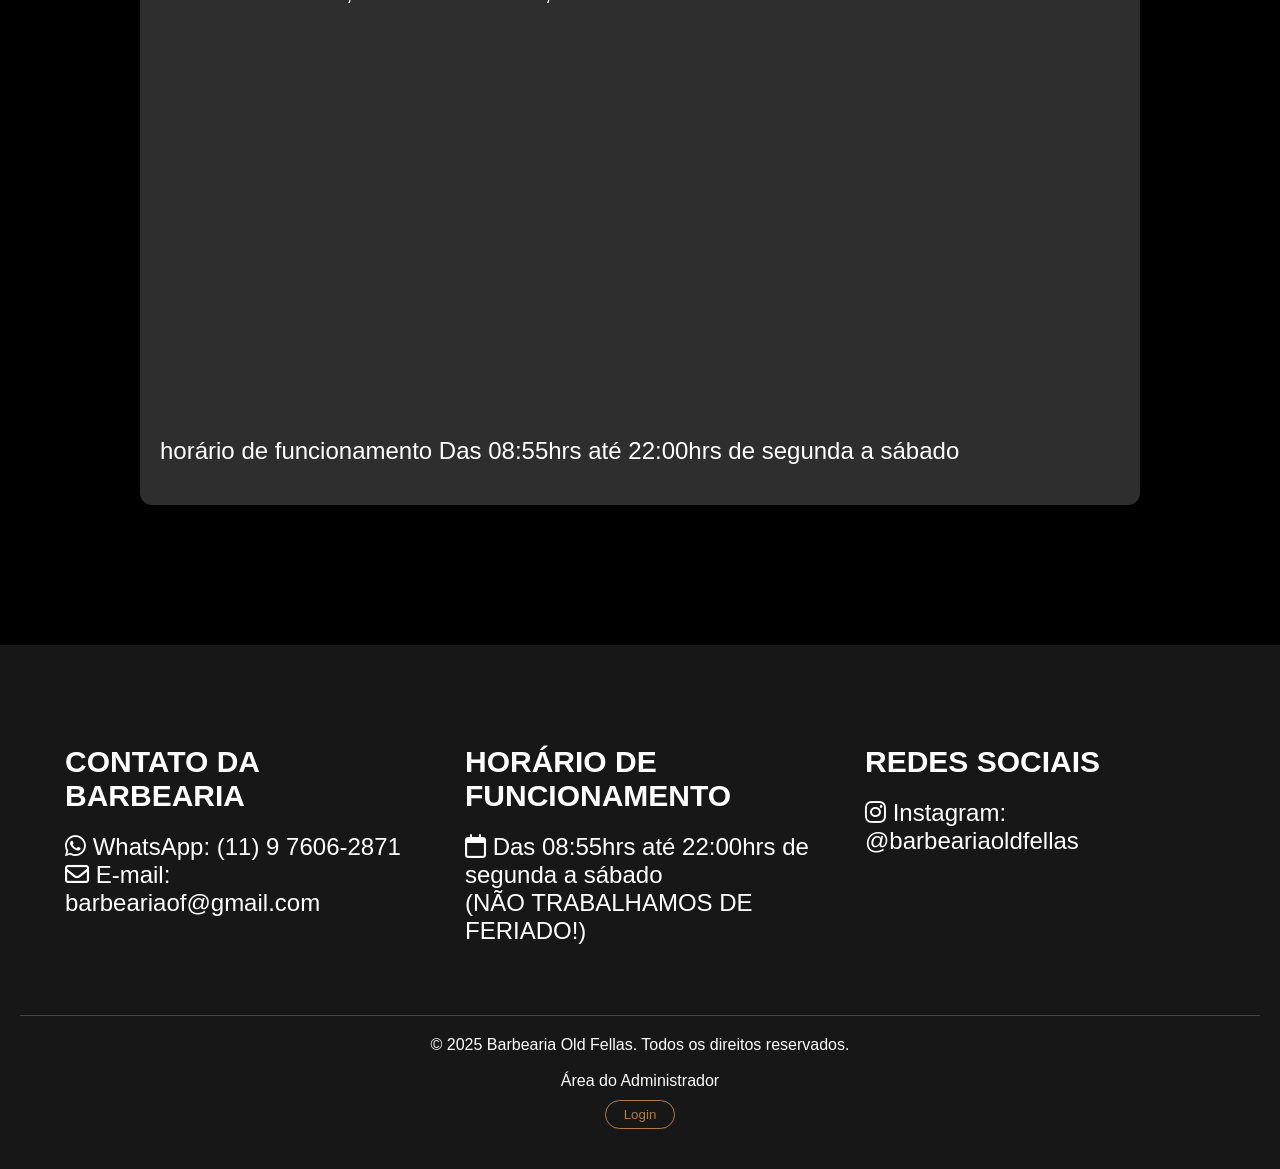
==== commit 65bca011: "alteracao no html, css, js." ====
--- a/index.html
+++ b/index.html
@@ -79,7 +79,7 @@
       </ul>
     </aside>
   </section>
-  <!-- Seção de Serviços -->
+  <!-- Seção de Serviços 
   <section class="serviços">
     <h3>Nossos Serviços:</h3>
     <div class="categorias">
@@ -110,7 +110,7 @@
         </ul>
       </div>
     </div>
-  </section>
+  </section> -->
 
   <section class="agendamento">
     <div class="imagem-agendamento">
@@ -215,6 +215,8 @@
       </div>
       <div class="roda-pe">
         <p>© 2025 Barbearia Old Fellas. Todos os direitos reservados.<br/>
+          <br>
+          <p class="login-text">Área do Administrador</p>
         <a href="login.php">
           <button class="botao-login">Login</button>
         </a></p>
--- a/style.css
+++ b/style.css
@@ -5,6 +5,8 @@
   margin-right: 0;
   box-sizing: border-box;
 }
+
+html body { font-family: 'Sora', sans-serif; }
 
 html body {
   background-color: #000;
@@ -83,7 +85,7 @@
 }
 
 .image-section img {
-  max-width: 85%;
+  max-width: 150%;
   height: auto;
   border-radius: 12px;
   margin-top: 60px;
@@ -98,10 +100,11 @@
 /* Sobre */
 .Sobre {
   background-image: url('assets/Equipamentos reais da barbearia.jpg');
-  background-size: 100% 100% ;
+  background-size: cover;
   background-position: center;
   background-repeat: no-repeat;
-  padding: 50px 10px;
+  min-height: 90vh;
+  padding: 60px 20px;
   max-width: 100%;
   height: auto;
   margin-top: 0;
@@ -109,6 +112,7 @@
 }
 
 .Sobre h2 {
+  color: #B47B43;
   font-size: 48px;
   margin-bottom: 40px;
   padding-bottom: 10px;
@@ -143,7 +147,8 @@
 }
 
 .card, .bloco-equipe {
-  margin-bottom: 5px;
+  background-color: rgba(51, 51, 51, 0.55);
+  backdrop-filter: blur(2px);
 }
 
 /* Equipe */
@@ -157,6 +162,8 @@
   box-shadow: 0 0 15px rgba(0,0,0,0.3);
   font-size: 24px;
   gap: 20px;
+  background-color: rgba(51, 51, 51, 0.55);
+backdrop-filter: blur(2px);
 }
 
 .bloco-equipe h3 {
@@ -182,6 +189,73 @@
 .card:hover, .bloco-equipe:hover {
   transform: translateY(-10px);
   box-shadow: 0 0 25px rgba(180, 123, 67, 0.7);
+}
+
+/* Sobre: cards de uma ponta à outra, um por vez ao rolar */
+.Sobre {
+  padding: 100px 20px;
+}
+
+.Sobre .cards {
+  flex-direction: column;
+  gap: 24px;
+  margin-bottom: 24px;
+}
+
+.Sobre .cards .card,
+.Sobre .bloco-equipe {
+  flex: none;
+  width: 100%;
+  min-width: 0;
+  max-width: none;
+  margin: 0;
+  padding: 40px 60px;
+}
+
+.Sobre .card h3,
+.Sobre .bloco-equipe h3 {
+  font-size: 34px;
+  margin-bottom: 16px;
+}
+
+.Sobre .card p,
+.Sobre .bloco-equipe li {
+  font-size: 24px;
+  line-height: 1.6;
+}
+
+/* Scroll reveal (as classes são colocadas pelo script.js) */
+.reveal-esq,
+.reveal-dir {
+  opacity: 0;
+  transition: opacity 0.9s ease, transform 0.9s ease;
+}
+
+.reveal-esq { transform: translateX(-150px); }
+.reveal-dir { transform: translateX(150px); }
+
+.reveal-esq.visivel,
+.reveal-dir.visivel {
+  opacity: 1;
+  transform: translateX(0);
+}
+
+@media (max-width: 700px) {
+  .Sobre { padding: 50px 12px; }
+  .Sobre .cards { gap: 20px; margin-bottom: 20px; }
+  .Sobre .cards .card,
+  .Sobre .bloco-equipe { padding: 28px 22px; }
+  .Sobre .card h3,
+  .Sobre .bloco-equipe h3 { font-size: 26px; }
+  .Sobre .card p,
+  .Sobre .bloco-equipe li { font-size: 18px; }
+  .reveal-esq { transform: translateX(-60px); }
+  .reveal-dir { transform: translateX(60px); }
+}
+
+@media (prefers-reduced-motion: reduce) {
+  .reveal-esq,
+  .reveal-dir { opacity: 1; transform: none; transition: none; }
 }
 
 /* Serviços */
@@ -632,4 +706,16 @@
 .btn-cancelar:hover {
   background-color: #B47B43;
   color: #fff;
-}+}
+
+.botao-login {
+  margin-top: 10px;
+  padding: 6px 18px;
+  font-family: inherit;
+  color: #B47B43;
+  background: transparent;
+  border: 1px solid #B47B43;
+  border-radius: 150px;
+  cursor: pointer;
+}
+.botao-login:hover { background: #B47B43; color: #fff; }
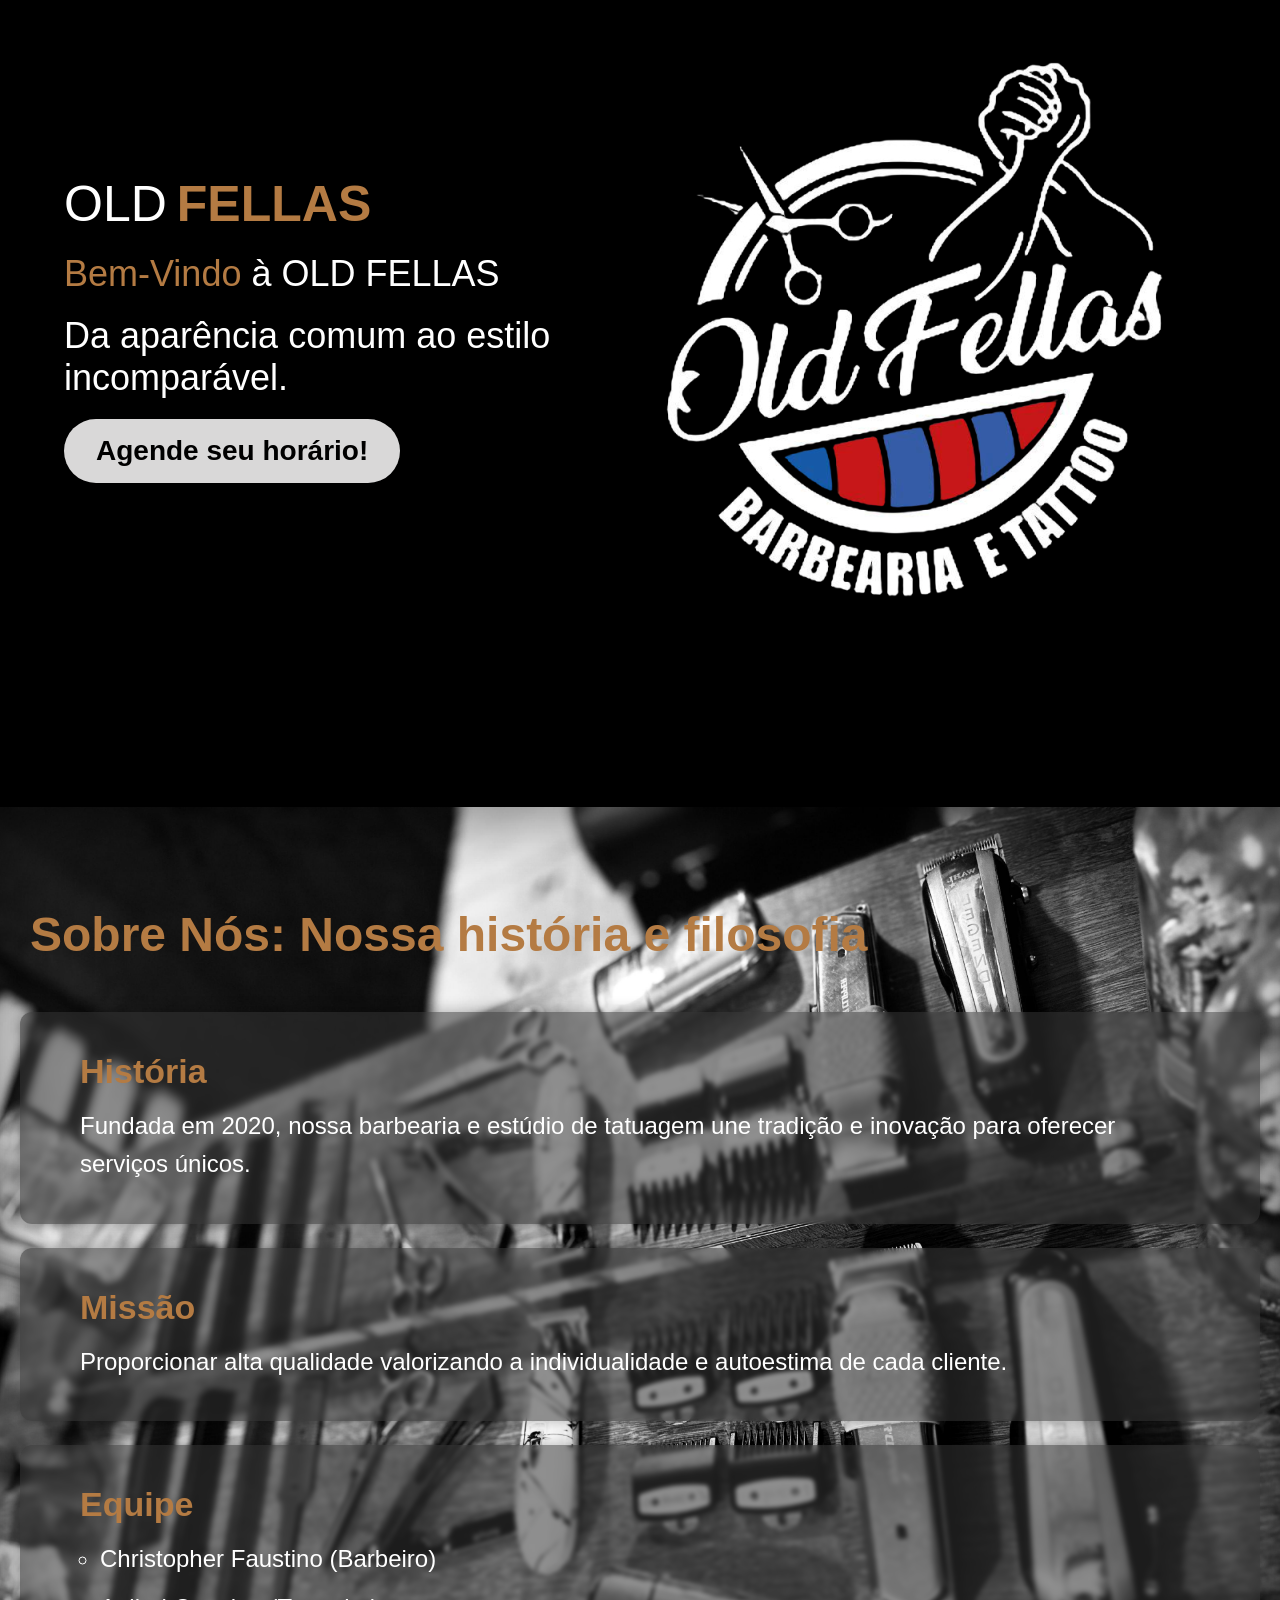
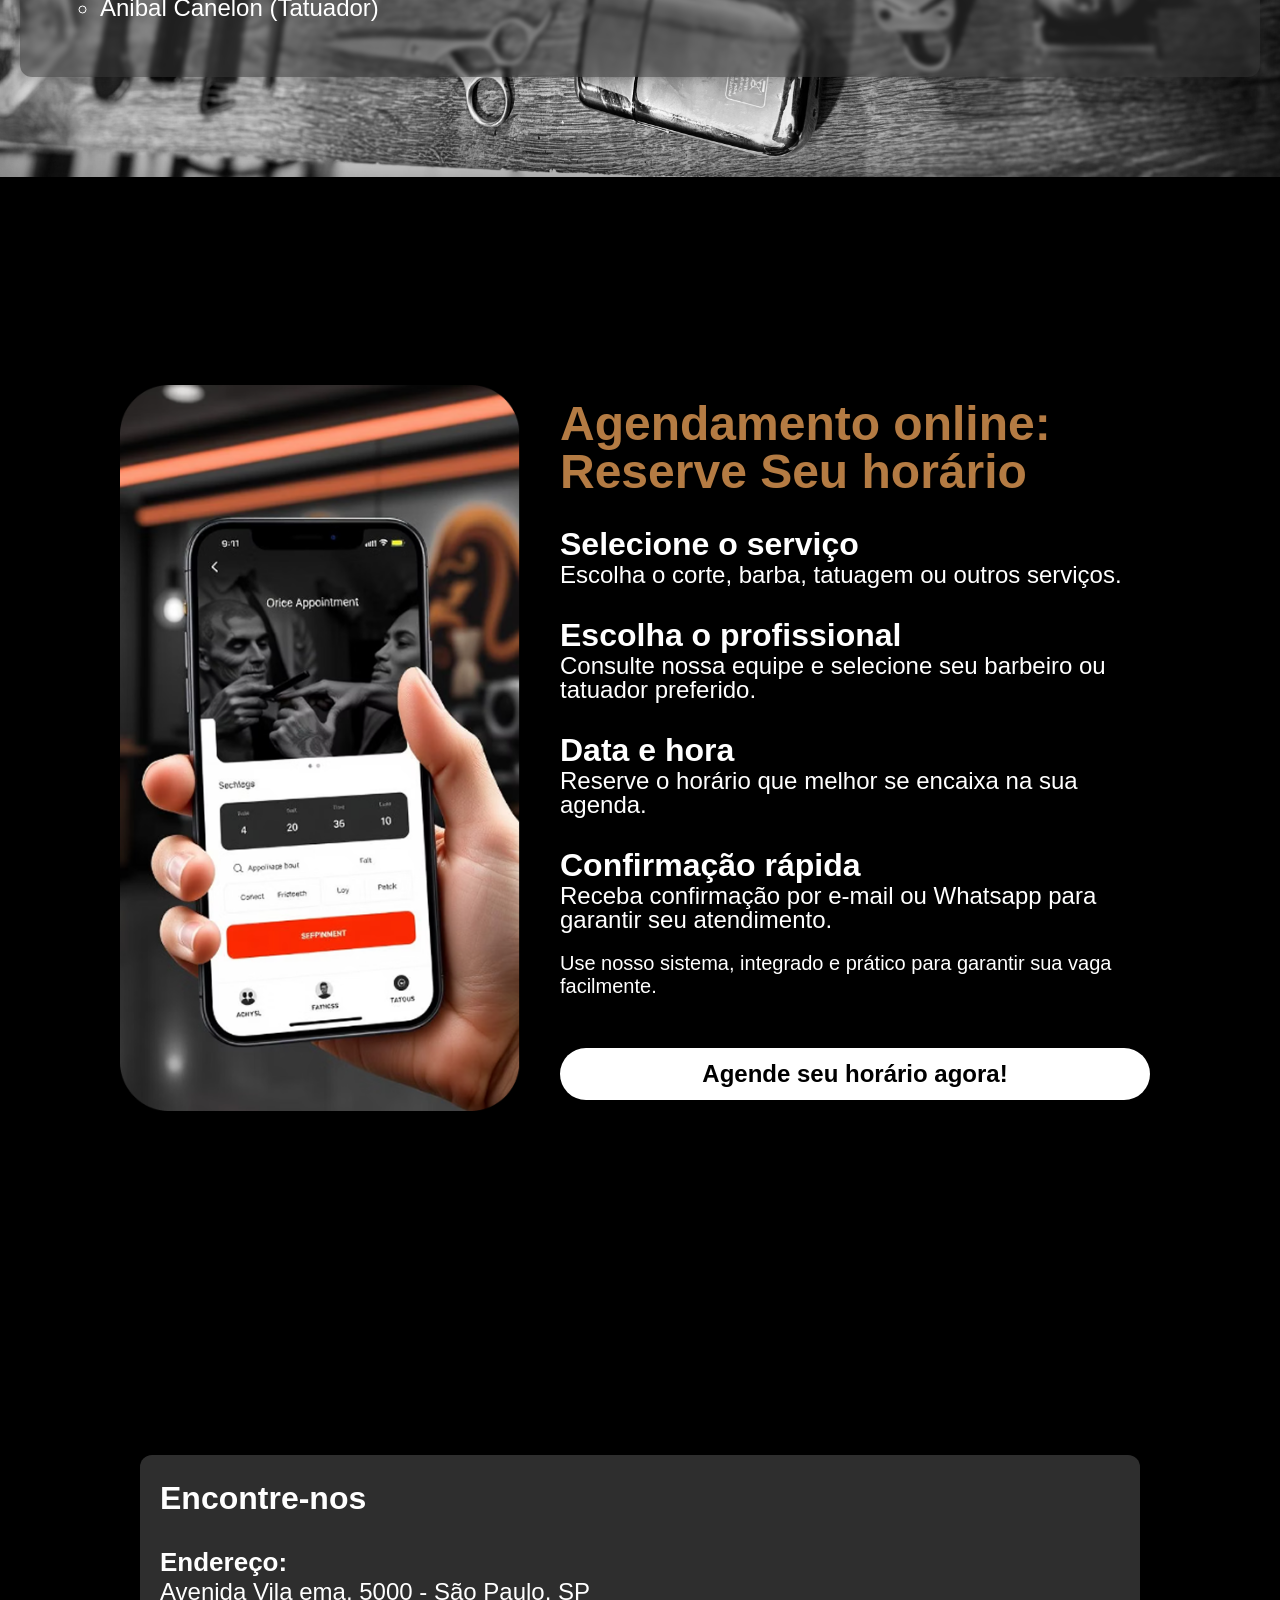
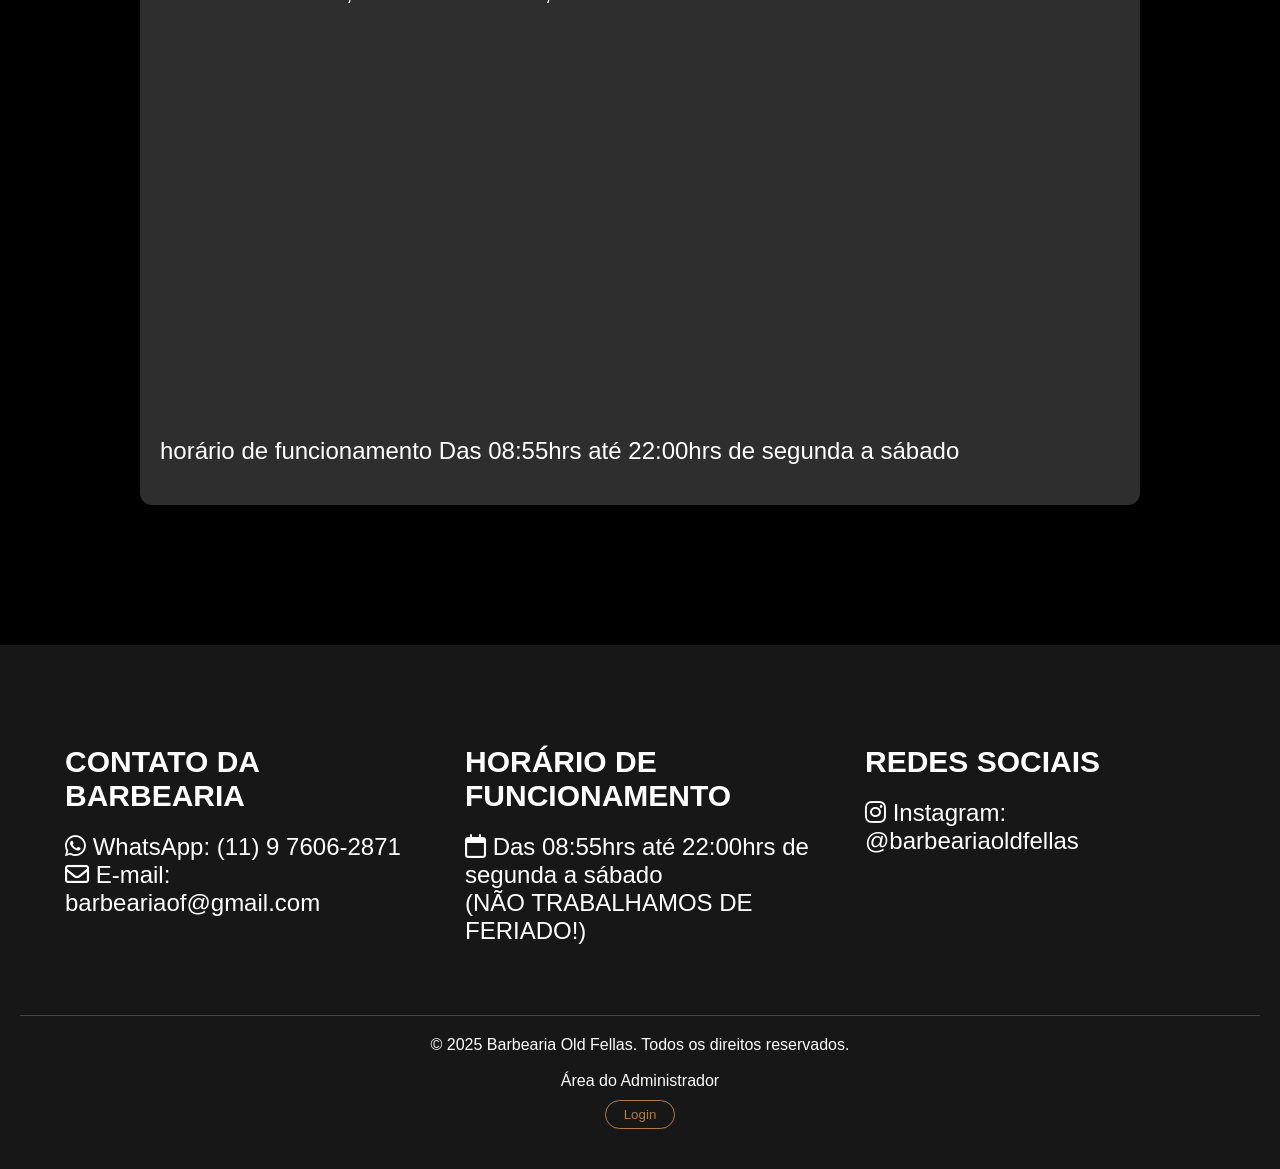
==== commit bb5da6fd: "adicionado: login de clientes. alteracoes no agendamento para o cliente poder ver os proprios agenda" ====
--- a/index.html
+++ b/index.html
@@ -36,10 +36,6 @@
       <a href="Agendamento.php"
         ><button>Agende seu horário!</button></a
       ><br>
-      <!-- Botão Preto e Branco -->
-      <button id="toogle-mode" style="margin-top: 20px;">
-        ☾
-      </button>
     </div>
     <div class="image-section">
       <img
--- a/style.css
+++ b/style.css
@@ -718,4 +718,100 @@
   border-radius: 150px;
   cursor: pointer;
 }
-.botao-login:hover { background: #B47B43; color: #fff; }+.botao-login:hover { background: #B47B43; color: #fff; }
+
+/* Página de confirmação do agendamento */
+.resumo {
+  list-style: none;
+  margin: 24px 0 30px;
+}
+
+.resumo li {
+  padding: 12px 0;
+  font-size: 18px;
+  border-top: 1px solid rgba(255, 255, 255, 0.15);
+}
+
+.resumo strong {
+  color: #B47B43;
+}
+
+.btn-whatsapp {
+  background-color: #25D366;
+  color: #fff;
+}
+
+.btn-whatsapp:hover,
+.btn-whatsapp:focus {
+  background-color: #1ebe5a;
+  outline-color: #25D366;
+}
+
+.btn-cancelar {
+  text-align: center;
+}
+
+
+.agendamentos-lista { 
+  list-style: none; display: flex; flex-direction: column; gap: 14px; margin: 24px 0 0; 
+}
+
+.item-agendamento { 
+  background: #1a1a1a; border-radius: 10px; padding: 16px 18px; border-left: 4px solid #B47B43; 
+}
+
+.item-agendamento h3 { 
+  font-size: 18px; margin-bottom: 6px; 
+}
+
+.item-agendamento p { 
+  font-size: 15px; color: #D9D8D8; margin-bottom: 4px; 
+}
+
+.status { 
+  display: inline-block; font-size: 13px; font-weight: bold; padding: 3px 12px; border-radius: 20px; margin-top: 6px; 
+}
+
+.status-agendado { 
+  background: #B47B43; color: #fff; 
+}
+
+.status-concluido { 
+  background: #2E7D32; color: #fff; 
+}
+
+.status-cancelado { 
+  background: #8b2e2e; color: #fff; 
+}
+
+.btn-cancelar-ag { 
+  margin-top: 12px; padding: 8px 18px; border-radius: 150px; border: 2px solid #b33a3a;
+  background: transparent; color: #ff9b9b; font-family: inherit; font-weight: bold; cursor: pointer; 
+}
+
+.btn-cancelar-ag:hover { 
+  background: #8b2e2e; color: #fff; 
+}
+
+.aviso-ok { 
+  text-align: center; color: #9be39b; margin: 16px 0 0; 
+}
+
+.aviso-erro { 
+  text-align: center; color: #ffb4b4; margin: 16px 0 0; 
+}
+
+/* Links na página de agendamento */
+.subtitulo a {
+  color: #B47B43;
+  text-decoration: none;
+}
+
+.subtitulo a:visited {
+  color: #B47B43;
+}
+
+.subtitulo a:hover {
+  text-decoration: underline;
+}
+
